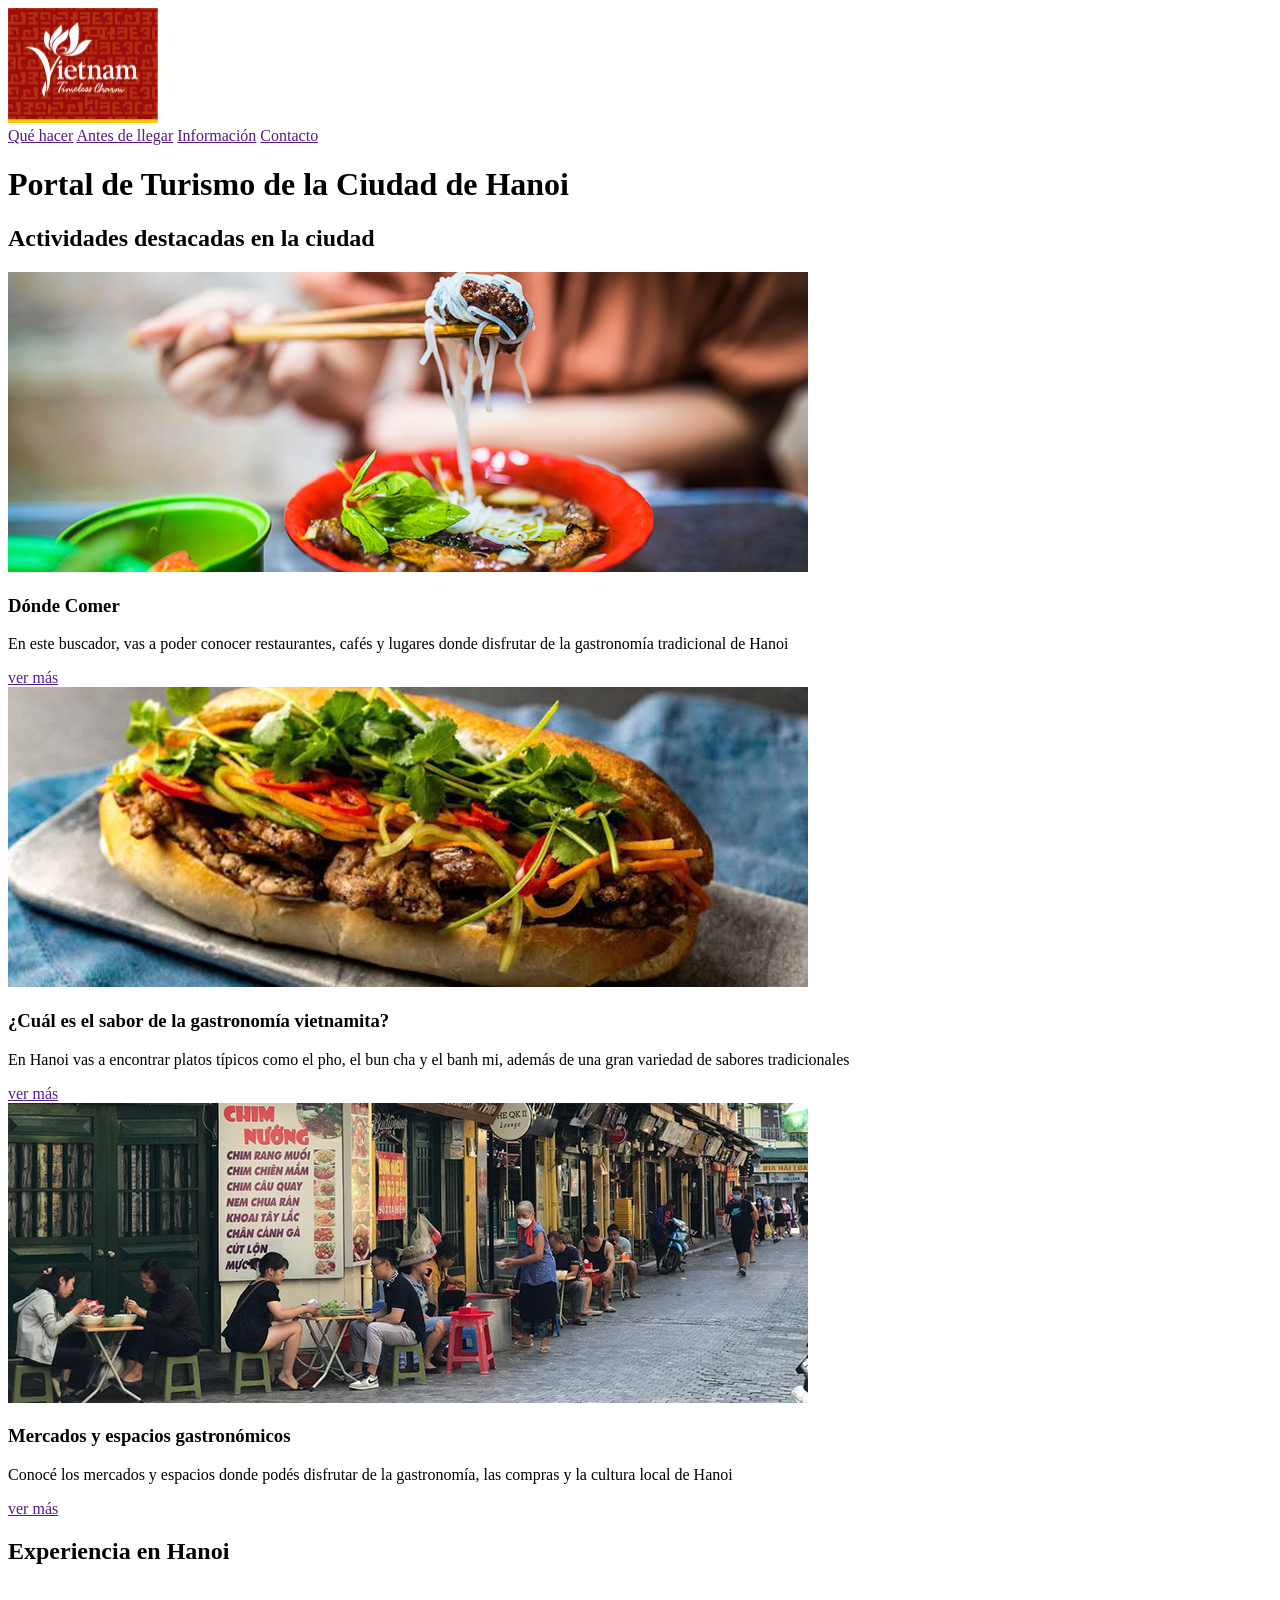
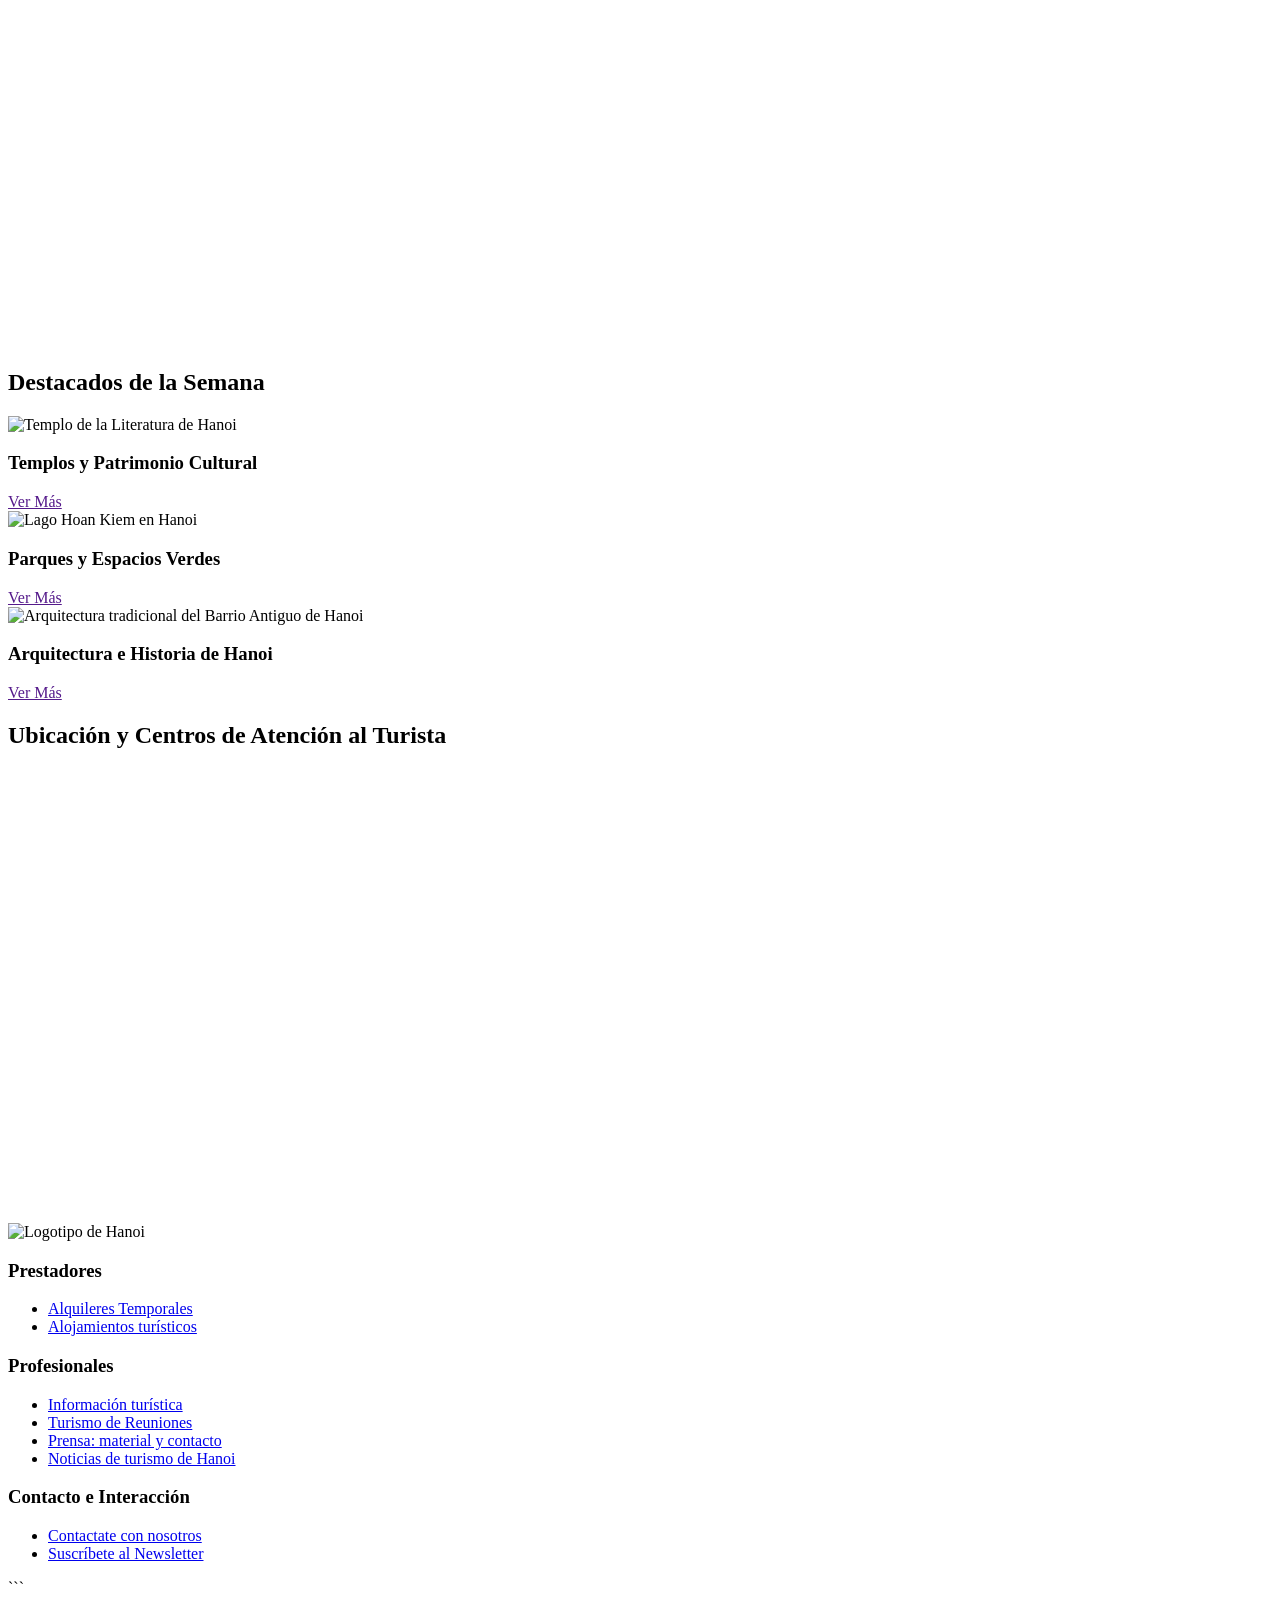
==== tarea-01/index.html @ 60a54a84 "Add files via upload" ====
<!DOCTYPE html>
<html lang="es">
    <head>
        <meta charset="UTF-8">
        <meta name="viewport" content="width, initial-scale:1.0">
        <title>Turismo Hanoi - Sitio de Información Turística</title>
        <meta name="description" content="Descubrí qué hacer en Hanoi. Información útil antes de llegar, guías de alojamiento, atractivos turísticos, gastronomía, cultura y mapas de la ciudad.">
        <meta name="robots" content="index, follow">
    </head>

    <body>

        <!-- Cabecera principal del sitio -->
        <header>
            <!-- Logo del sitio 
            href-> la dirección a donde voy al dar clic  
            -->
            <a href="index.html" aria-label="Ir a la página de inicio de Turismo de Hanoi">
                <img src="assets/logo-hanoi.jpg" width="150px" height="115px" alt="Logotipo de Turismo de Hanoi">
            </a>

            <!-- Navegador principal -->
            <nav role="navigation" aria-label="Menu principal">
                  <a href="">Qué hacer</a>
                  <a href="">Antes de llegar</a>
                  <a href="">Información</a>
                  <a href="">Contacto</a>
            </nav>

        </header>



        <!-- Contenido principal del sitio -->
        <main role="main">

            <h1>Portal de Turismo de la Ciudad de Hanoi</h1>

            <!-- Actividades destacadas-->
            <section>
                <h2>Actividades destacadas en la ciudad</h2>
                
                <div>

                    <!-- tarjeta -->
                    <article role="article">
                        <img src="assets/buncha.jpg" alt="Plato tradicional de comida vietnamita">
                        <h3>Dónde Comer</h3>
                        <p>En este buscador, vas a poder conocer restaurantes, cafés y lugares donde disfrutar de la gastronomía tradicional de Hanoi</p>
                        <a href="" aria-label="Ir al buscador de restaurantes y de comida en Hanoi">ver más</a>
                    </article>

                    <!-- tarjeta -->
                    <article role="article">
                        <img src="assets/bahnmi.jpg" alt="Banh Mi tradicional de Vietnam">
                        <h3>¿Cuál es el sabor de la gastronomía vietnamita?</h3>
                        <p>En Hanoi vas a encontrar platos típicos como el pho, el bun cha y el banh mi, además de una gran variedad de sabores tradicionales</p>
                        <a href="" aria-label="Ver información sobre gastronomía vietnamita">ver más</a>
                    </article>

                    <!-- tarjeta -->
                    <article role="article">
                        <img src="assets/old-quarter.jpg" alt="Mercado tradicional de Hanoi">
                        <h3>Mercados y espacios gastronómicos</h3>
                        <p>Conocé los mercados y espacios donde podés disfrutar de la gastronomía, las compras y la cultura local de Hanoi</p>
                        <a href="" aria-label="Ver más información sobre los mercados y espacios gastronómicos de Hanoi">ver más</a>
                    </article>


                </div>

            </section>
            <!-- Fin de actividades destacadas-->

            <!-- Contenido Multimedia -->
            <section>
                <h2>Experiencia en Hanoi</h2>
                <div>
                    <iframe 
            title="Video sobre la ciudad de Hanoi"
            src="https://player.vimeo.com/video/795461607?h=a8cfd54006" 
            width="640" 
            height="360" 
            frameborder="0" 
            referrerpolicy="strict-origin-when-cross-origin" 
            allow="autoplay; fullscreen; picture-in-picture; clipboard-write; encrypted-media; web-share" 
            allowfullscreen>
        </iframe>
                    </video>
                </div>
            </section>
            <!-- Fin de Contenido Multimedia -->



            <!-- Contenidos Destacados -->
            <section>
                <h2>Destacados de la Semana</h2>
                <div>
                    
                    <!-- Tarjeta Destacada 1 -->
                    <article role="article">
                        <img src="assets/destacado-museos.jpg" alt="Templo de la Literatura de Hanoi" width="400" height="250">
                        <h3>Templos y Patrimonio Cultural</h3>
                        <a href="" aria-label="Ver más sobre los templos y el patrimonio cultural de Hanoi">Ver Más</a>
                    </article>

                    <!-- Tarjeta Destacada 2 -->
                    <article role="article">
                        <img src="assets/destacado-parques.jpg" alt="Lago Hoan Kiem en Hanoi" width="400" height="250">
                        <h3>Parques y Espacios Verdes</h3>
                        <a href="" aria-label="Ver más sobre los parques y espacios verdes de Hanoi">Ver Más</a>
                    </article>

                    <!-- Tarjeta Destacada 3 -->
                    <article role="article">
                        <img src="assets/destacado-arquitectura.jpg" alt="Arquitectura tradicional del Barrio Antiguo de Hanoi" width="400" height="250">
                        <h3>Arquitectura e Historia de Hanoi</h3>
                        <a href="" aria-label="Ver más sobre la arquitectura e historia de Hanoi">Ver Más</a>
                    </article>

                </div>
            </section>


            <!-- Ubicación Geográfica -->
            <section aria-labelledby="titulo-mapa">
                <h2 id="titulo-mapa">Ubicación y Centros de Atención al Turista</h2>
                <div class="map-container">
                    <iframe 
                        src="https://www.google.com/maps/embed?pb=!1m18!1m12!1m3!1d3284.016713276842!2d105.8342!3d21.0278!2m3!1f0!2f0!3f0!3m2!1i1024!2i768!4f13.1!3m3!1m2!1s0x3135ab8e8c9f5b4d%3A0x4e4e4e4e4e4e4e4e!2sHanoi!5e0!3m2!1ses!2sar!4v1700000000000!5m2!1ses!2sar" 
                        width="100%" 
                        height="450" 
                        style="border:0;" 
                        allowfullscreen="" 
                        loading="lazy" 
                        referrerpolicy="no-referrer-when-downgrade"
                        title="Mapa interactivo de la ciudad de Hanoi con sus principales atractivos turísticos">
                    </iframe>
                </div>
            </section>

        </main>

        <!-- Pie de Página Institucional -->
    <footer role="contentinfo">

            <!-- Identificador Institucional del Footer -->
            <div class="footer-brand">
                <img src="img/logo-hanoi.svg" alt="Logotipo de Hanoi" width="200" height="60">
            </div>

            <!-- Columnas de Enlaces del Footer -->
            <div>
                
                <!-- Lista 1: Prestadores -->
                <nav>
                    <h3 id="footer-prestadores">Prestadores</h3>
                    <ul>
                        <li><a href="/alquileres-temporales">Alquileres Temporales</a></li>
                        <li><a href="/alojamientos-turisticos">Alojamientos turísticos</a></li>
                    </ul>
                </nav>

                <!-- Lista 2: Profesionales -->
                <nav>
                    <h3 id="footer-profesionales">Profesionales</h3>
                    <ul>
                        <li><a href="/informacion-turistica">Información turística</a></li>
                        <li><a href="/turismo-reuniones">Turismo de Reuniones</a></li>
                        <li><a href="/prensa-contacto">Prensa: material y contacto</a></li>
                        <li><a href="/noticias-turismo">Noticias de turismo de Hanoi</a></li>
                    </ul>
                </nav>

                <!-- Lista 3: Interacción y Contacto -->
                <nav>
                    <h3 id="footer-contacto">Contacto e Interacción</h3>
                    <ul>
                        <li><a href="/contactate-con-nosotros">Contactate con nosotros</a></li>
                        <li><a href="/suscribete-newsletter" aria-label="Ir al formulario para suscribirse al Newsletter de Hanoi">Suscríbete al Newsletter</a></li>
                    </ul>
                </nav>

            </div>
    </footer>

    </body>

</html>
```
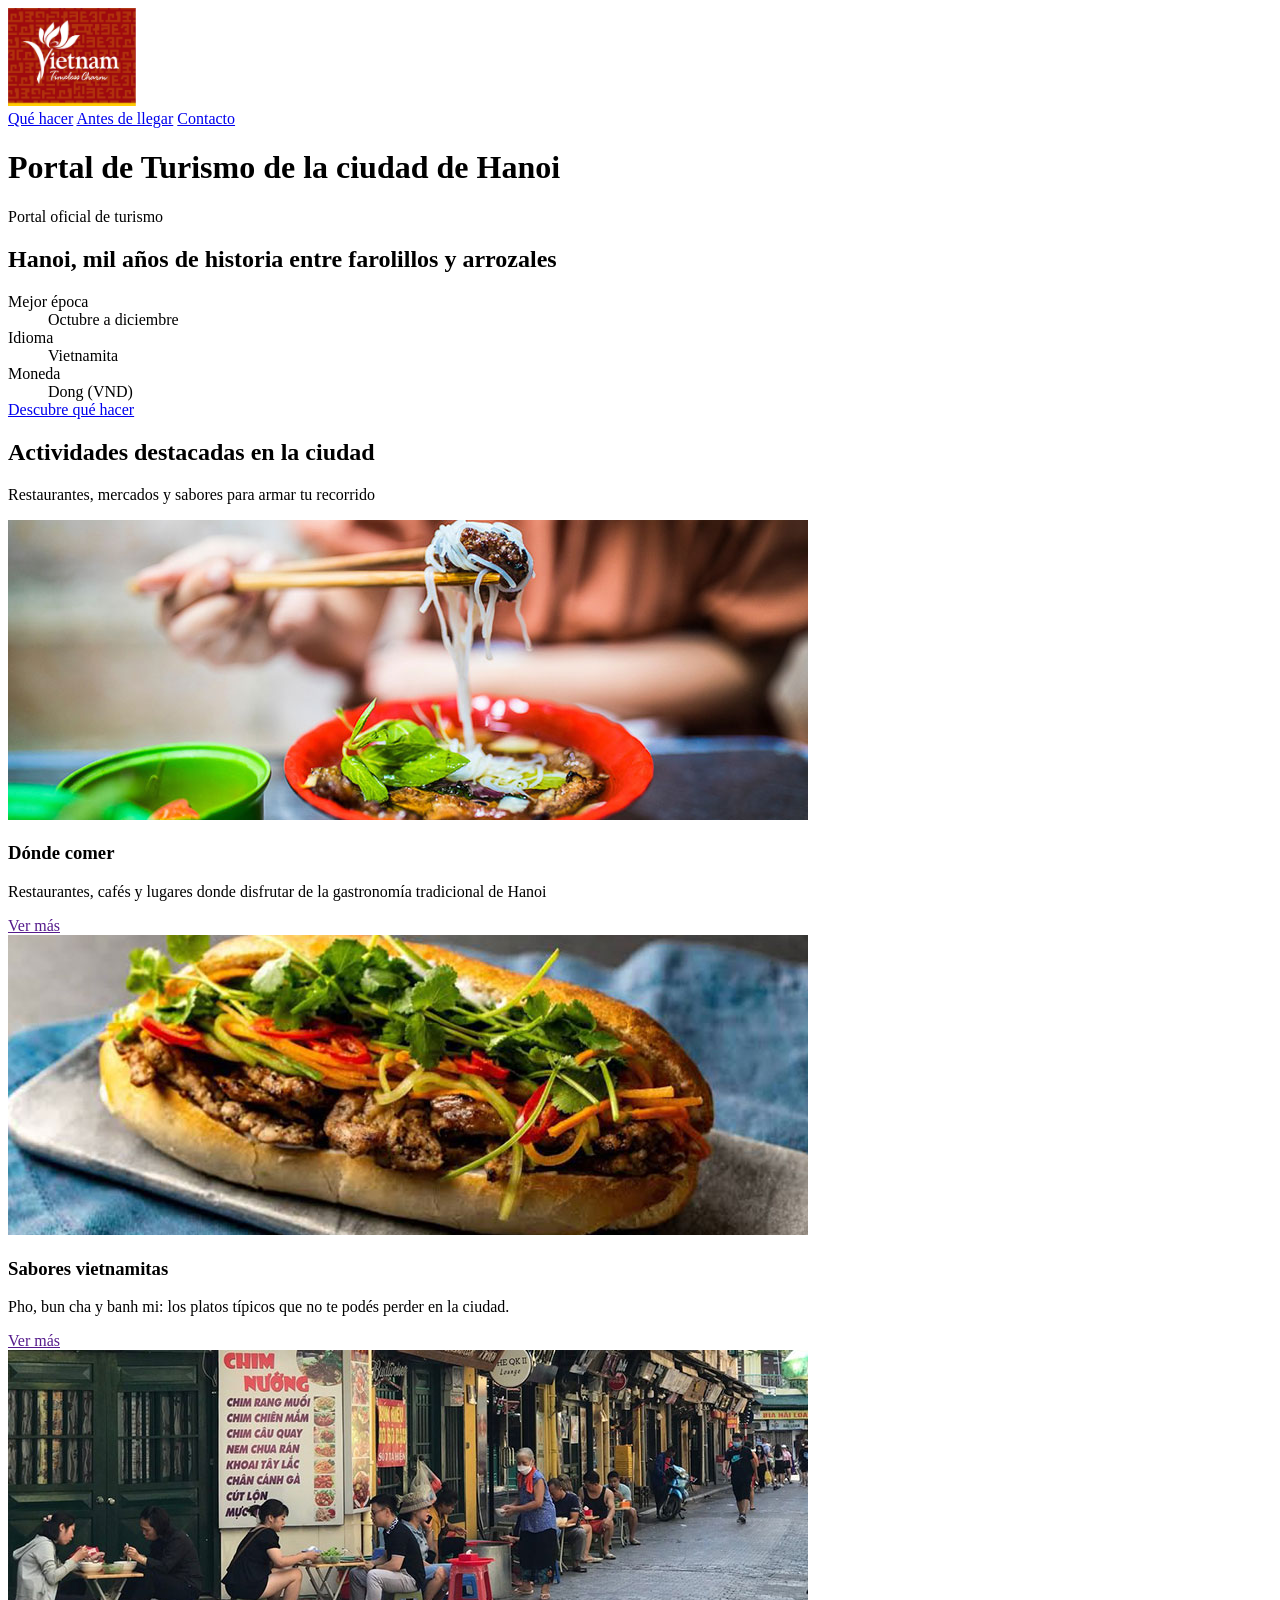
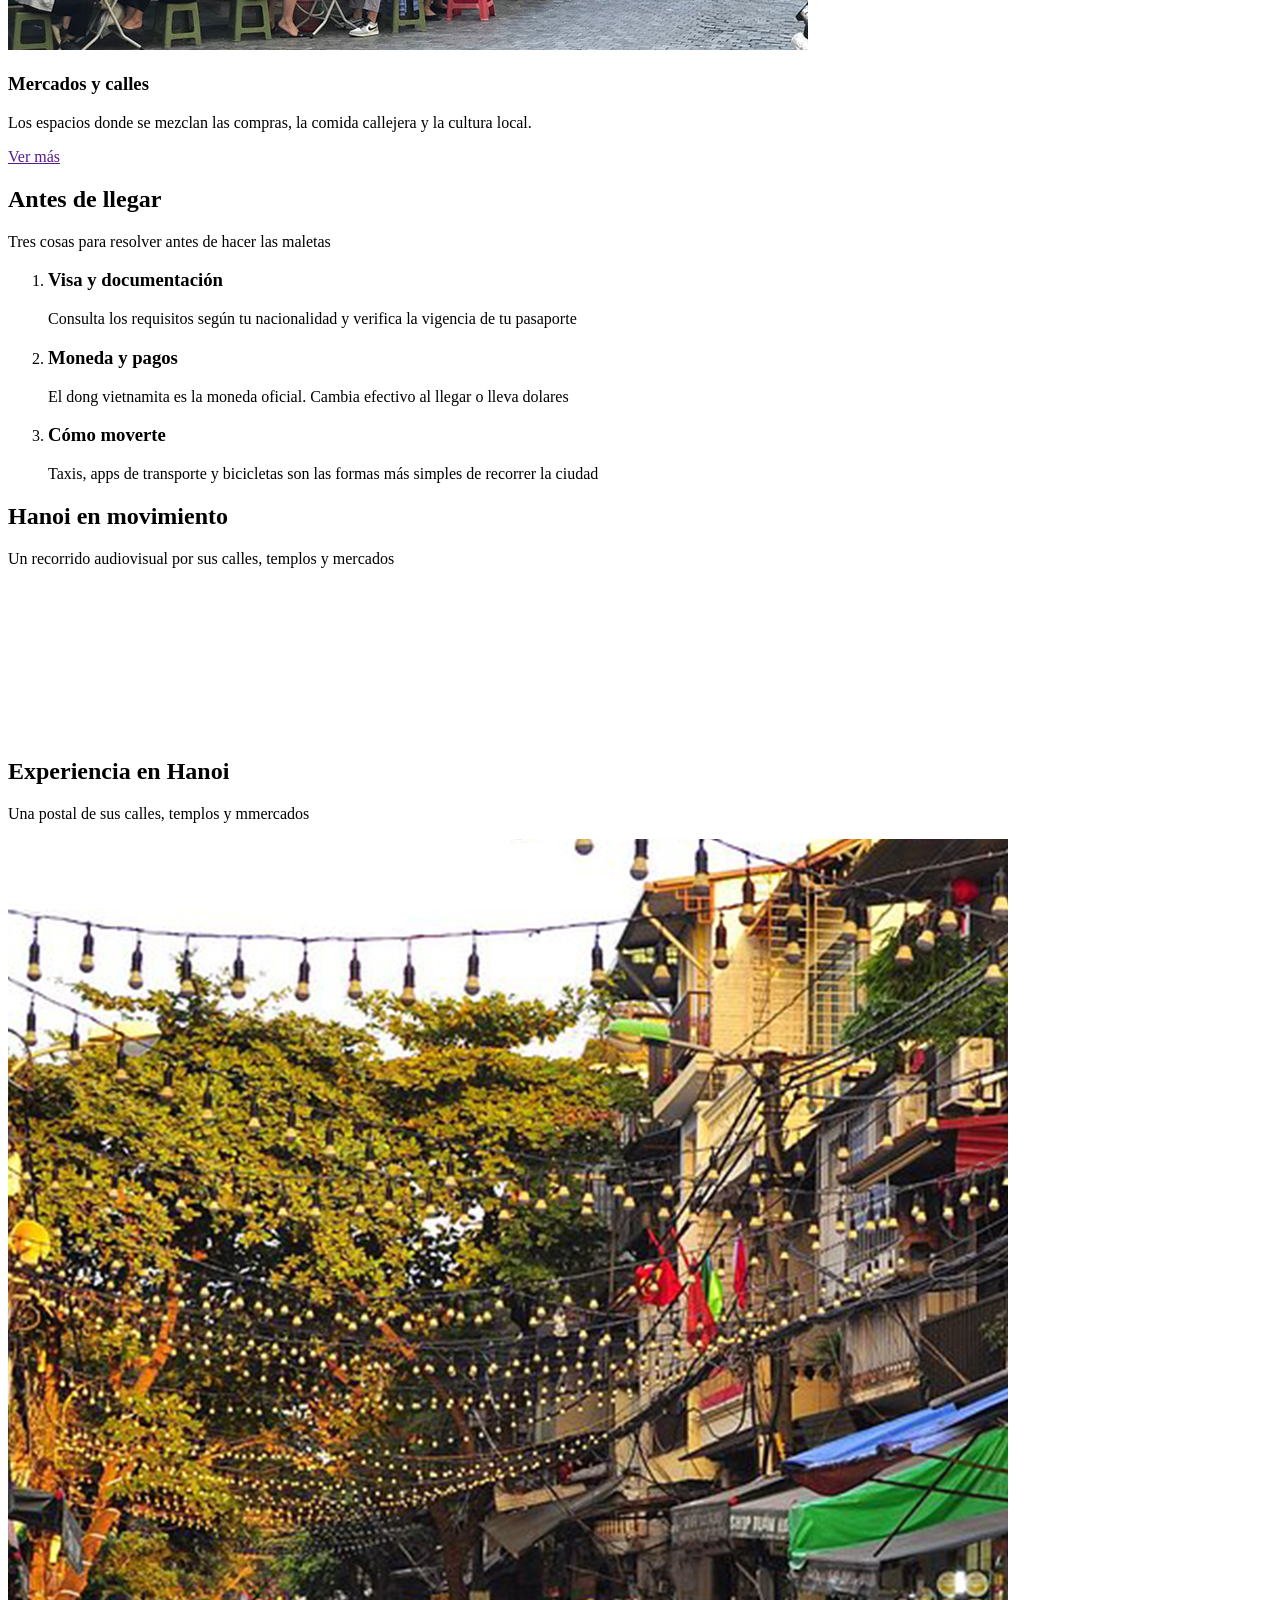
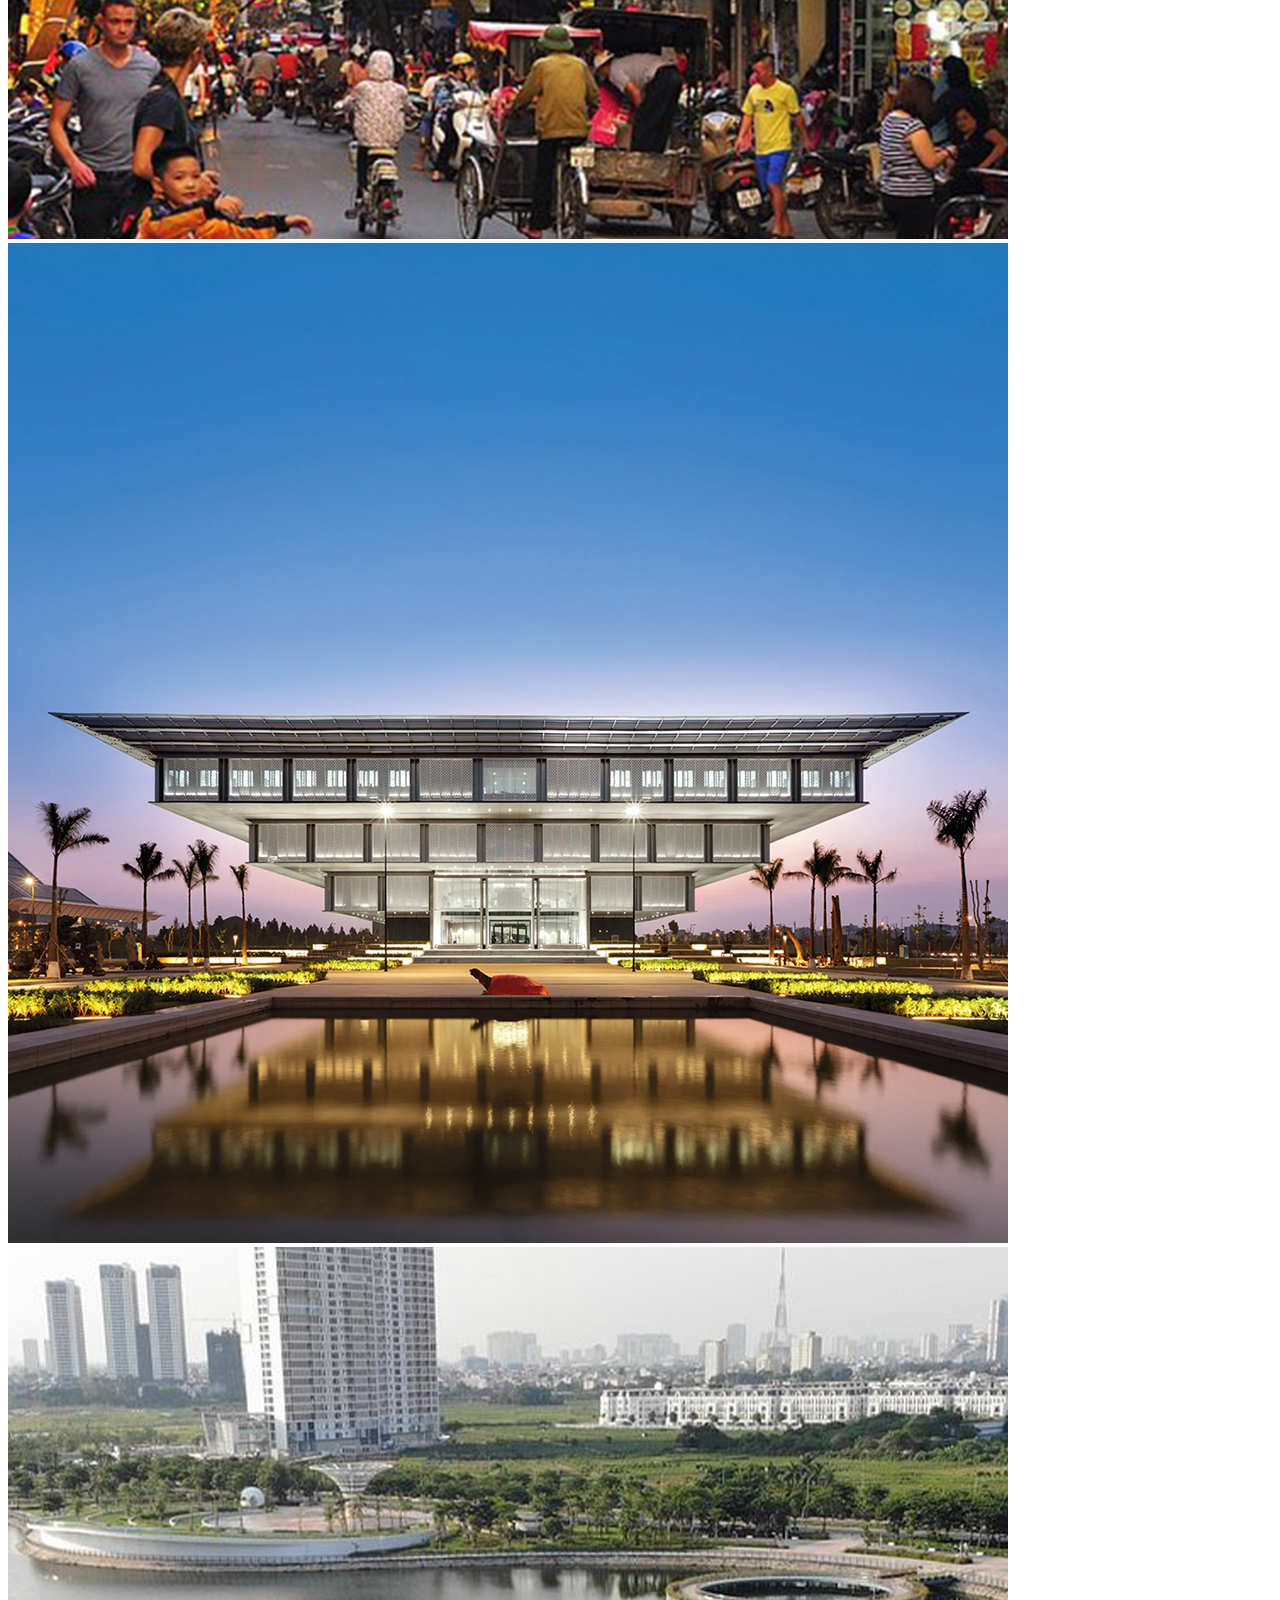
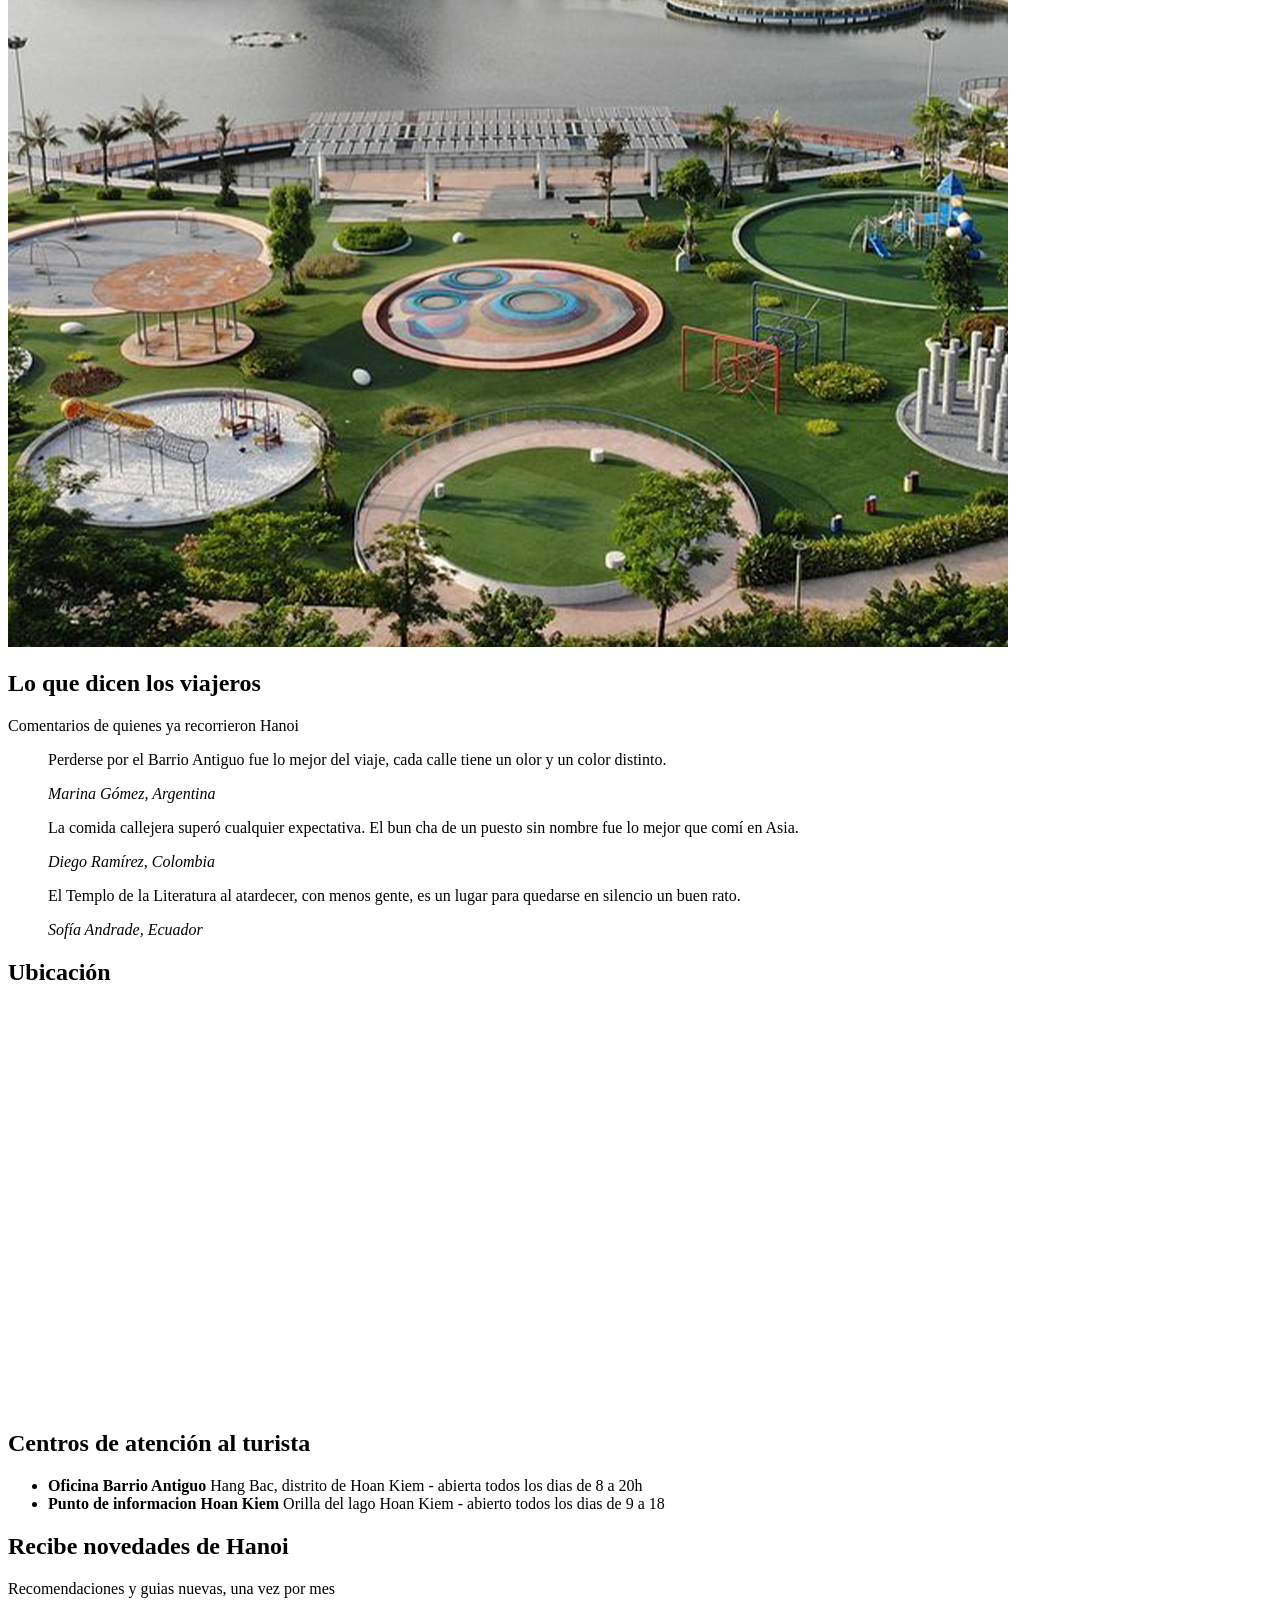
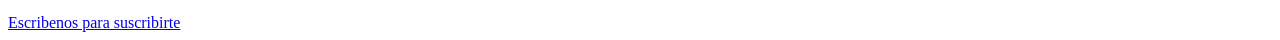
==== commit d1aecf81: "Add files via upload" ====
--- a/tarea-01/index.html
+++ b/tarea-01/index.html
@@ -1,191 +1,282 @@
 <!DOCTYPE html>
 <html lang="es">
-    <head>
-        <meta charset="UTF-8">
-        <meta name="viewport" content="width, initial-scale:1.0">
-        <title>Turismo Hanoi - Sitio de Información Turística</title>
-        <meta name="description" content="Descubrí qué hacer en Hanoi. Información útil antes de llegar, guías de alojamiento, atractivos turísticos, gastronomía, cultura y mapas de la ciudad.">
-        <meta name="robots" content="index, follow">
-    </head>
-
-    <body>
-
-        <!-- Cabecera principal del sitio -->
-        <header>
-            <!-- Logo del sitio 
-            href-> la dirección a donde voy al dar clic  
-            -->
-            <a href="index.html" aria-label="Ir a la página de inicio de Turismo de Hanoi">
-                <img src="assets/logo-hanoi.jpg" width="150px" height="115px" alt="Logotipo de Turismo de Hanoi">
+<head>
+    <meta charset="UTF-8">
+    <meta name="viewport" content="width=device-width, initial-scale=1.0">
+    <title>Turismo Hanoi</title>
+    <meta name="description" content="Descubre qué hacer en Hanoi. Información útil antes de llegar, atractivos turísticos, gastronomía y centros de atención al turista">
+    <meta name="robots" content="index, follow">
+    <link rel="stylesheet" href="style.css">
+    <link rel="preconnect" href="https://fonts.googleapis.com">
+    <link rel="preconnect" href="https://fonts.gstatic.com" crossorigin>
+    <link href="https://fonts.googleapis.com/css2?family=Fraunces:opsz,wght@9..144,400;9..144,600;9..144,700&family=Open+Sans:ital,wght@0,300..800;1,300..800&display=swap" rel="stylesheet">
+
+</head>
+<body>
+    <!-- Cabecera principal -->
+     <header id="cabecera-principal">
+        <a href="index.html" aria-label="Ir a la página de inicio de Turismo de Hanoi" class="logo-link">
+                <img src="assets/logo-hanoi.jpg" width="128" height="98" alt="Logotipo de Turismo de Hanoi">
             </a>
 
-            <!-- Navegador principal -->
             <nav role="navigation" aria-label="Menu principal">
-                  <a href="">Qué hacer</a>
-                  <a href="">Antes de llegar</a>
-                  <a href="">Información</a>
-                  <a href="">Contacto</a>
+                <a href="#que-hacer" class="boton-principal">Qué hacer</a>
+                <a href="#antes-de-llegar" class="boton-principal">Antes de llegar</a>
+                <a href="#contacto" class="boton-principal">Contacto</a>
             </nav>
-
-        </header>
-
-
-
-        <!-- Contenido principal del sitio -->
-        <main role="main">
-
-            <h1>Portal de Turismo de la Ciudad de Hanoi</h1>
-
-            <!-- Actividades destacadas-->
-            <section>
-                <h2>Actividades destacadas en la ciudad</h2>
-                
-                <div>
-
-                    <!-- tarjeta -->
-                    <article role="article">
-                        <img src="assets/buncha.jpg" alt="Plato tradicional de comida vietnamita">
-                        <h3>Dónde Comer</h3>
-                        <p>En este buscador, vas a poder conocer restaurantes, cafés y lugares donde disfrutar de la gastronomía tradicional de Hanoi</p>
-                        <a href="" aria-label="Ir al buscador de restaurantes y de comida en Hanoi">ver más</a>
+     </header>
+
+     <main>
+        <h1 class="texto-oculto">Portal de Turismo de la ciudad de Hanoi</h1>
+
+        <!-- Hero: presentación del destino -->
+        <section class="hero">
+            <div class="contenedor hero-contenido">
+                <p class="hero-etiqueta">Portal oficial de turismo</p>
+                <h1>Hanoi, mil años de historia entre farolillos y arrozales</h1>
+
+                <d1 class="hero-datos">
+                    <div>
+                        <dt>Mejor época</dt>
+                        <dd>Octubre a diciembre</dd>
+                    </div>
+                    <div>
+                        <dt>Idioma</dt>
+                        <dd>Vietnamita</dd>
+                    </div>
+                    <div>
+                        <dt>Moneda</dt>
+                        <dd>Dong (VND)</dd>
+                    </div>
+                </d1>
+
+                <a href="#que-hacer" class="hero-cta">Descubre qué hacer</a>
+            </div>
+        </section>
+
+        <!-- Actividades destacadas -->
+
+        <section class="actividades" id="que-hacer">       
+            <div class="contenedor">
+                <div class="encabezado-seccion">
+                    <h2>Actividades destacadas en la ciudad</h2>
+                    <p>Restaurantes, mercados y sabores para armar tu recorrido</p>
+                </div>
+
+                <div class="filas-actividades">
+
+                    <article class="fila-actividad">
+                        <div class="fila-actividad-img">
+                            <img src="assets/buncha.jpg" alt="Plato tradicional de comida vietnamita">
+                        </div>
+                        <div class="fila-actividad-texto">
+                            <h3>Dónde comer</h3>
+                            <p>Restaurantes, cafés y lugares donde disfrutar de la gastronomía tradicional de Hanoi</p>
+                            <a href="" class="boton-vermas">Ver más</a>
+                        </div>
                     </article>
 
-                    <!-- tarjeta -->
-                    <article role="article">
-                        <img src="assets/bahnmi.jpg" alt="Banh Mi tradicional de Vietnam">
-                        <h3>¿Cuál es el sabor de la gastronomía vietnamita?</h3>
-                        <p>En Hanoi vas a encontrar platos típicos como el pho, el bun cha y el banh mi, además de una gran variedad de sabores tradicionales</p>
-                        <a href="" aria-label="Ver información sobre gastronomía vietnamita">ver más</a>
+                    <article class="fila-actividad fila-actividad--invertida">
+                        <div class="fila-actividad-img">
+                            <img src="assets/bahnmi.jpg" alt="Banh Mi tradicional de Vietnam">
+                        </div>
+                        <div class="fila-actividad-texto">
+                            <h3>Sabores vietnamitas</h3>
+                            <p>Pho, bun cha y banh mi: los platos típicos que no te podés perder en la ciudad.</p>
+                            <a href="" class="boton-vermas">Ver más</a>
+                        </div>
                     </article>
 
-                    <!-- tarjeta -->
-                    <article role="article">
-                        <img src="assets/old-quarter.jpg" alt="Mercado tradicional de Hanoi">
-                        <h3>Mercados y espacios gastronómicos</h3>
-                        <p>Conocé los mercados y espacios donde podés disfrutar de la gastronomía, las compras y la cultura local de Hanoi</p>
-                        <a href="" aria-label="Ver más información sobre los mercados y espacios gastronómicos de Hanoi">ver más</a>
+                    <article class="fila-actividad">
+                        <div class="fila-actividad-img">
+                            <img src="assets/old-quarter.jpg" alt="Mercado tradicional de Hanoi">
+                        </div>
+                        <div class="fila-actividad-texto">
+                            <h3>Mercados y calles</h3>
+                            <p>Los espacios donde se mezclan las compras, la comida callejera y la cultura local.</p>
+                            <a href="" class="boton-vermas">Ver más</a>
+                        </div>
                     </article>
 
-
-                </div>
-
-            </section>
-            <!-- Fin de actividades destacadas-->
-
-            <!-- Contenido Multimedia -->
-            <section>
+                </div>
+            </div>
+        </section>
+
+        <!-- Antes de llegar -->
+         <section id="antes-de-llegar">
+            <div class="contenedor">
+                <div class="encabezado-seccion">
+                    <h2>Antes de llegar</h2>
+                    <p>Tres cosas para resolver antes de hacer las maletas</p>
+                </div>
+                <ol class="lista-pasos">
+                    <li>
+                        <div class="contenido-paso">
+                            <h3>Visa y documentación</h3>
+                            <p>Consulta los requisitos según tu nacionalidad y verifica la vigencia de tu pasaporte</p>
+                        </div>
+                    </li>
+
+                    <li>
+                        <div class="contenido-paso">
+                            <h3>Moneda y pagos</h3>
+                            <p>El dong vietnamita es la moneda oficial. Cambia efectivo al llegar o lleva dolares</p>
+                        </div>
+                    </li>
+                    <li>
+                        <div class="contenido-paso">
+                            <h3>Cómo moverte</h3>
+                            <p>Taxis, apps de transporte y bicicletas son las formas más simples de recorrer la ciudad</p>
+                        </div>
+                    </li>
+                </ol>
+            </div>
+         </section>
+
+         <!-- Video de la ciudad -->
+         <section id="video-hanoi">
+            <div class="contenedor">
+                <div class="encabezado-seccion">
+                    <h2>Hanoi en movimiento</h2>
+                    <p>Un recorrido audiovisual por sus calles, templos y mercados</p>
+                </div>
+                <div class="video-principal">
+                    <div class="video-embed">
+                        <iframe
+                            title="Video sobre la ciudad de Hanoi"
+                            src="https://player.vimeo.com/video/795461607?h=a8cfd54006"
+                            frameborder="0"
+                            referrerpolicy="strict-origin-when-cross-origin"
+                            allow="autoplay; fullscreen; picture-in-picture; clipboard-write; encrypted-media; web-share"
+                            allowfullscreen>
+                        </iframe>
+                    </div>
+                </div>
+            </div>
+         </section>
+
+         <!-- Galería de fotos -->
+         <section id="area-multimedia">
+            <div class="contenedor">
                 <h2>Experiencia en Hanoi</h2>
-                <div>
-                    <iframe 
-            title="Video sobre la ciudad de Hanoi"
-            src="https://player.vimeo.com/video/795461607?h=a8cfd54006" 
-            width="640" 
-            height="360" 
-            frameborder="0" 
-            referrerpolicy="strict-origin-when-cross-origin" 
-            allow="autoplay; fullscreen; picture-in-picture; clipboard-write; encrypted-media; web-share" 
-            allowfullscreen>
-        </iframe>
-                    </video>
-                </div>
-            </section>
-            <!-- Fin de Contenido Multimedia -->
-
-
-
-            <!-- Contenidos Destacados -->
-            <section>
-                <h2>Destacados de la Semana</h2>
-                <div>
-                    
-                    <!-- Tarjeta Destacada 1 -->
-                    <article role="article">
-                        <img src="assets/destacado-museos.jpg" alt="Templo de la Literatura de Hanoi" width="400" height="250">
-                        <h3>Templos y Patrimonio Cultural</h3>
-                        <a href="" aria-label="Ver más sobre los templos y el patrimonio cultural de Hanoi">Ver Más</a>
-                    </article>
-
-                    <!-- Tarjeta Destacada 2 -->
-                    <article role="article">
-                        <img src="assets/destacado-parques.jpg" alt="Lago Hoan Kiem en Hanoi" width="400" height="250">
-                        <h3>Parques y Espacios Verdes</h3>
-                        <a href="" aria-label="Ver más sobre los parques y espacios verdes de Hanoi">Ver Más</a>
-                    </article>
-
-                    <!-- Tarjeta Destacada 3 -->
-                    <article role="article">
-                        <img src="assets/destacado-arquitectura.jpg" alt="Arquitectura tradicional del Barrio Antiguo de Hanoi" width="400" height="250">
-                        <h3>Arquitectura e Historia de Hanoi</h3>
-                        <a href="" aria-label="Ver más sobre la arquitectura e historia de Hanoi">Ver Más</a>
-                    </article>
-
-                </div>
-            </section>
-
-
-            <!-- Ubicación Geográfica -->
-            <section aria-labelledby="titulo-mapa">
-                <h2 id="titulo-mapa">Ubicación y Centros de Atención al Turista</h2>
-                <div class="map-container">
-                    <iframe 
-                        src="https://www.google.com/maps/embed?pb=!1m18!1m12!1m3!1d3284.016713276842!2d105.8342!3d21.0278!2m3!1f0!2f0!3f0!3m2!1i1024!2i768!4f13.1!3m3!1m2!1s0x3135ab8e8c9f5b4d%3A0x4e4e4e4e4e4e4e4e!2sHanoi!5e0!3m2!1ses!2sar!4v1700000000000!5m2!1ses!2sar" 
-                        width="100%" 
-                        height="450" 
-                        style="border:0;" 
-                        allowfullscreen="" 
-                        loading="lazy" 
-                        referrerpolicy="no-referrer-when-downgrade"
-                        title="Mapa interactivo de la ciudad de Hanoi con sus principales atractivos turísticos">
-                    </iframe>
-                </div>
-            </section>
-
-        </main>
-
-        <!-- Pie de Página Institucional -->
-    <footer role="contentinfo">
-
-            <!-- Identificador Institucional del Footer -->
+                <p>Una postal de sus calles, templos y mmercados</p>
+                <div class="foto-galeria">
+                    <img src="assets/old-quarter1.jpg" alt="Calles del Barrio Antiguo de Hanoi">
+                </div>
+                <div class="foto-galeria">
+                    <img src="assets/destacado-museos.jpg" alt="Templo de la Literatura de Hanoi">
+                </div>
+                <div class="foto-galeria">
+                    <img src="assets/destacado-parques.jpg" alt="Lago Hoan Kiem en Hanoi">
+                </div>
+            </div>
+         </section>
+
+         <!-- Comentarios de viajeros -->
+
+         <section id="destacados-semana">
+            <div class="contenedor">
+                <div class="encabezado-seccion">
+                    <h2>Lo que dicen los viajeros</h2>
+                    <p>Comentarios de quienes ya recorrieron Hanoi</p>
+                </div>
+
+                <div class="grid-testimonios">
+                    <blockquote class="testimonio">
+                        <p>Perderse por el Barrio Antiguo fue lo mejor del viaje, cada calle tiene un olor y un color distinto.</p>
+                        <cite>Marina Gómez, Argentina</cite>
+                    </blockquote>
+
+                    <blockquote class="testimonio">
+                        <p>La comida callejera superó cualquier expectativa. El bun cha de un puesto sin nombre fue lo mejor que comí en Asia.</p>
+                        <cite>Diego Ramírez, Colombia</cite>
+                    </blockquote>
+
+                    <blockquote class="testimonio">
+                        <p>El Templo de la Literatura al atardecer, con menos gente, es un lugar para quedarse en silencio un buen rato.</p>
+                        <cite>Sofía Andrade, Ecuador</cite>
+                    </blockquote>
+                </div>
+            </div>
+         </section>
+
+         <h2 class="titulo-mapa">Ubicación</h2>
+
+<div class="map-container">
+    <iframe 
+        src="https://www.google.com/maps/embed?pb=!1m18!1m12!1m3!1d3284.016713276842!2d105.8342!3d21.0278!2m3!1f0!2f0!3f0!3m2!1i1024!2i768!4f13.1!3m3!1m2!1s0x3135ab8e8c9f5b4d%3A0x4e4e4e4e4e4e4e4e!2sHanoi!5e0!3m2!1ses!2sar!4v1700000000000!5m2!1ses!2sar" 
+        width="100%" 
+        height="400" 
+        style="border:0;" 
+        allowfullscreen="" 
+        loading="lazy" 
+        referrerpolicy="no-referrer-when-downgrade"
+        title="Mapa interactivo de la ciudad de Hanoi">
+    </iframe>
+</div>
+        </div>
+         
+         
+         <!-- Centros de atención y contacto -->
+          <section class="seccion-mapa" id="contacto">
+            <div class="contenedor">
+                <h2 id="titulo-mapa">Centros de atención al turista</h2>
+
+                <ul class="centros-atencion">
+                    <li>
+                        <strong>Oficina Barrio Antiguo</strong>
+                        <span>Hang Bac, distrito de Hoan Kiem - abierta todos los dias de 8 a 20h</span>
+                    </li>
+                    <li>
+                        <strong>Punto de informacion Hoan Kiem</strong>
+                        <span>Orilla del lago Hoan Kiem - abierto todos los dias de 9 a 18</span>
+                    </li>
+                </ul>
+            </div>
+          </section>
+
+          <!-- Newsletter correo -->
+          <section class="newsletter">
+            <div class="contenedor bloque-newsletter">
+                <h2>Recibe novedades de Hanoi</h2>
+                <p>Recomendaciones y guias nuevas, una vez por mes</p>
+                <a href="mailto:info@turismohanoi.com" class="hero-cta">Escribenos para suscribirte</a>
+            </div>
+          </section>
+
+     </main>
+
+     <!-- Pie de página 
+    <footer>
+        <div class="contenedor footer-superior">
             <div class="footer-brand">
-                <img src="img/logo-hanoi.svg" alt="Logotipo de Hanoi" width="200" height="60">
-            </div>
-
-            <!-- Columnas de Enlaces del Footer -->
-            <div>
-                
-                <!-- Lista 1: Prestadores -->
-                <nav>
-                    <h3 id="footer-prestadores">Prestadores</h3>
-                    <ul>
-                        <li><a href="/alquileres-temporales">Alquileres Temporales</a></li>
-                        <li><a href="/alojamientos-turisticos">Alojamientos turísticos</a></li>
-                    </ul>
-                </nav>
-
-                <!-- Lista 2: Profesionales -->
-                <nav>
-                    <h3 id="footer-profesionales">Profesionales</h3>
-                    <ul>
-                        <li><a href="/informacion-turistica">Información turística</a></li>
-                        <li><a href="/turismo-reuniones">Turismo de Reuniones</a></li>
-                        <li><a href="/prensa-contacto">Prensa: material y contacto</a></li>
-                        <li><a href="/noticias-turismo">Noticias de turismo de Hanoi</a></li>
-                    </ul>
-                </nav>
-
-                <!-- Lista 3: Interacción y Contacto -->
-                <nav>
-                    <h3 id="footer-contacto">Contacto e Interacción</h3>
-                    <ul>
-                        <li><a href="/contactate-con-nosotros">Contactate con nosotros</a></li>
-                        <li><a href="/suscribete-newsletter" aria-label="Ir al formulario para suscribirse al Newsletter de Hanoi">Suscríbete al Newsletter</a></li>
-                    </ul>
-                </nav>
-
-            </div>
+               <img src="img/logo-hanoi.svg" alt="Logotipo de Hanoi" width="160" height="48">
+                    <p>Portal oficial de información turística de la ciudad de Hanoi, Vietnam</p>
+
+            </div>
+
+            <nav>
+                <h3>Enlaces</h3>
+                <ul class="enlaces-footer">
+                    <li><a href="/informacion-turistica">Información turisitica</a></li>
+                    <li><a href="/contactate-con-nosotros">Contactate con nosotros</a></li>
+                    <li><a href="mailto:info@turimoshanoi.com">Newsletter</a></li>
+                </ul>
+            </nav>
+
+        </div>
+
+        <div class="contenedor footer-inferior">
+            <p>© 2026 Turismo de hanoi. Todos los derechos reservados</p>
+            <ul class="redes-sociales">
+                <li><a href="">Instagram</a></li>
+                <li><a href="">Facebook</a></li>
+
+            </ul>
+        </div>
     </footer>
 
-    </body>
-
-</html>
-```
+   
+-->
+</body>
+</html>
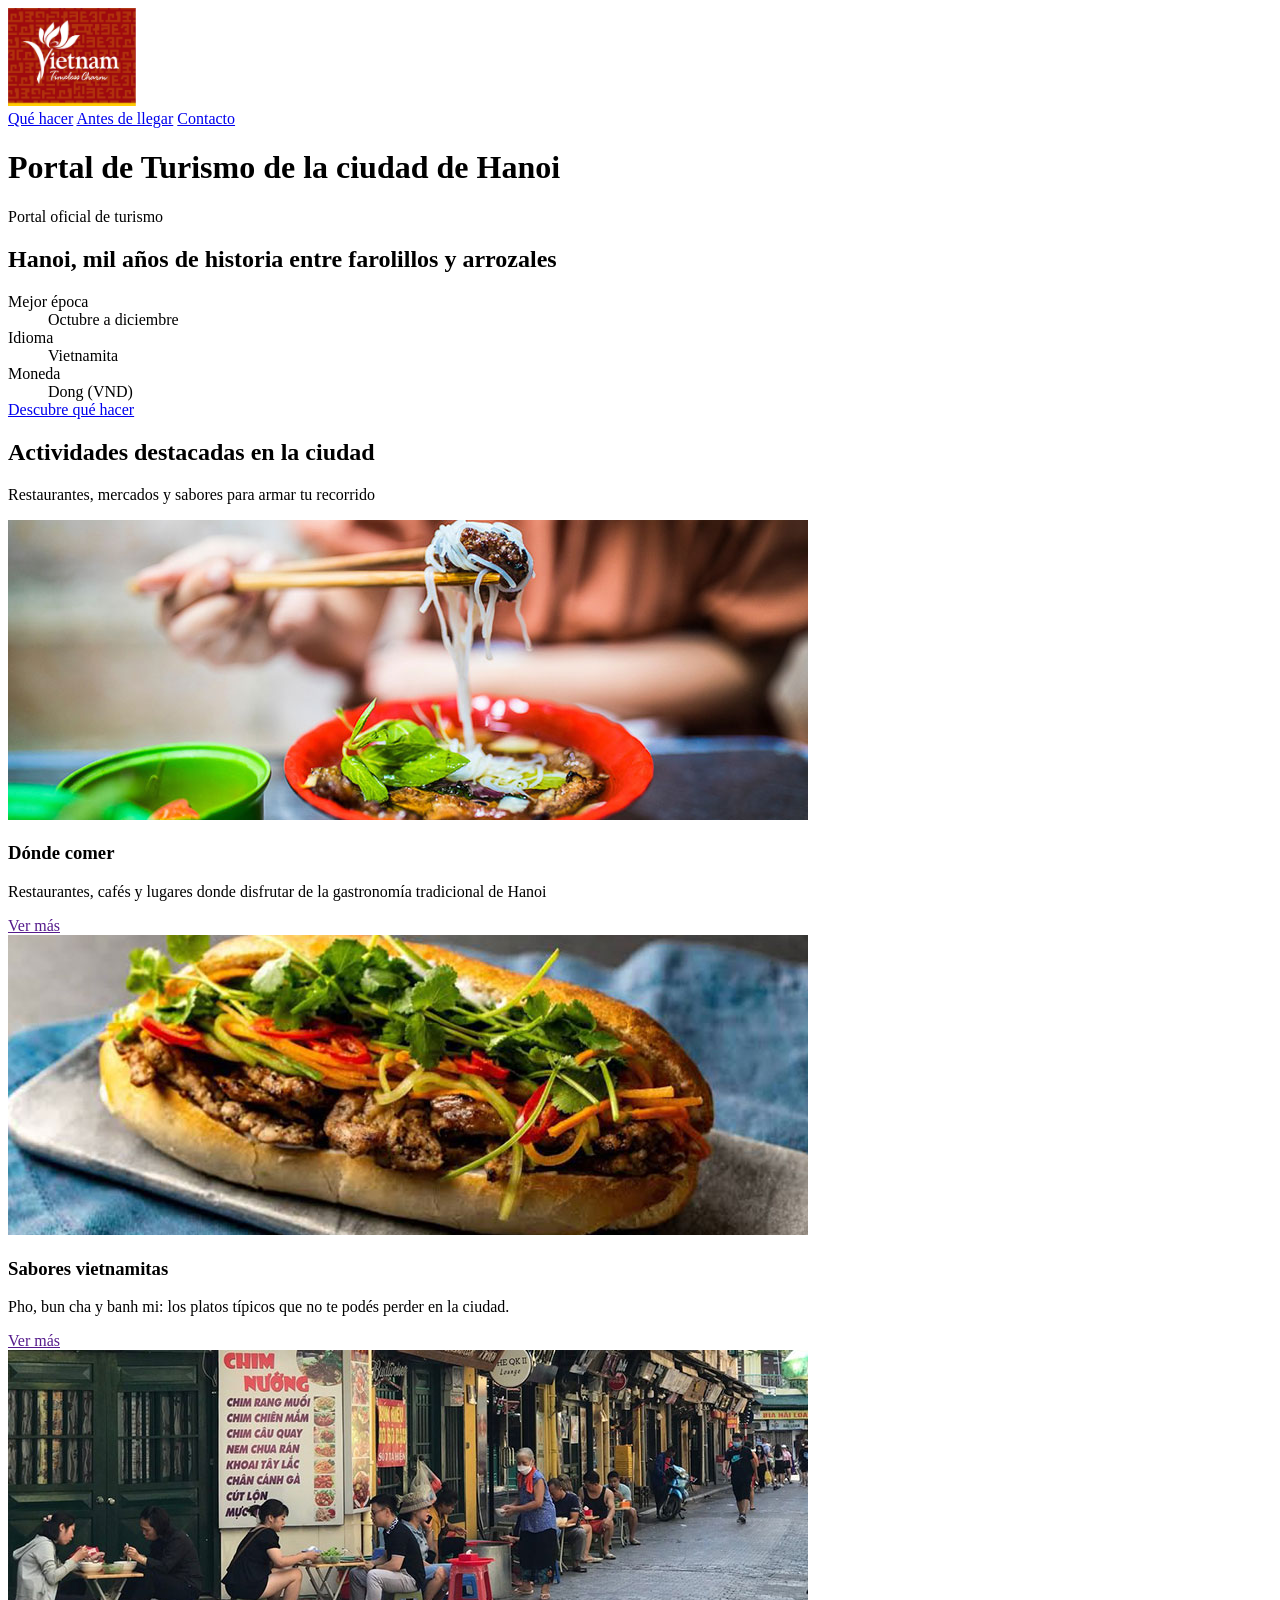
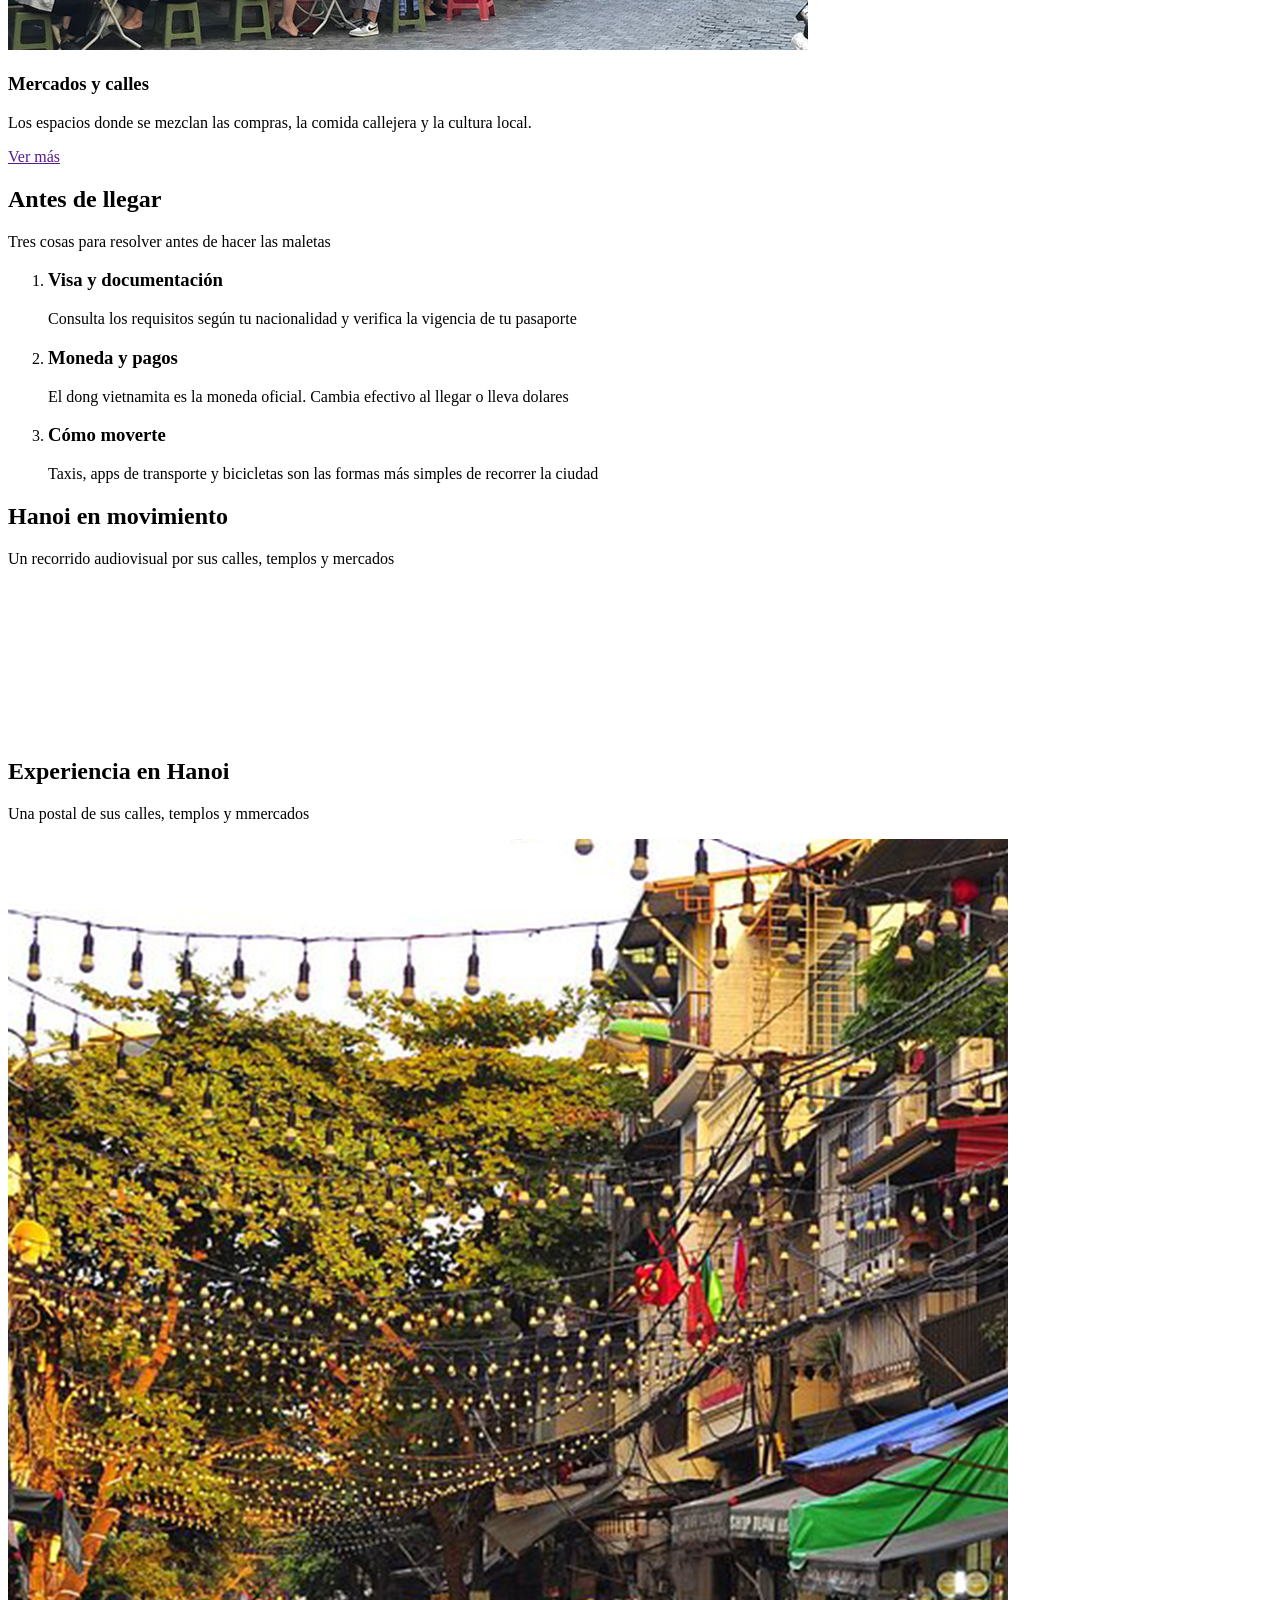
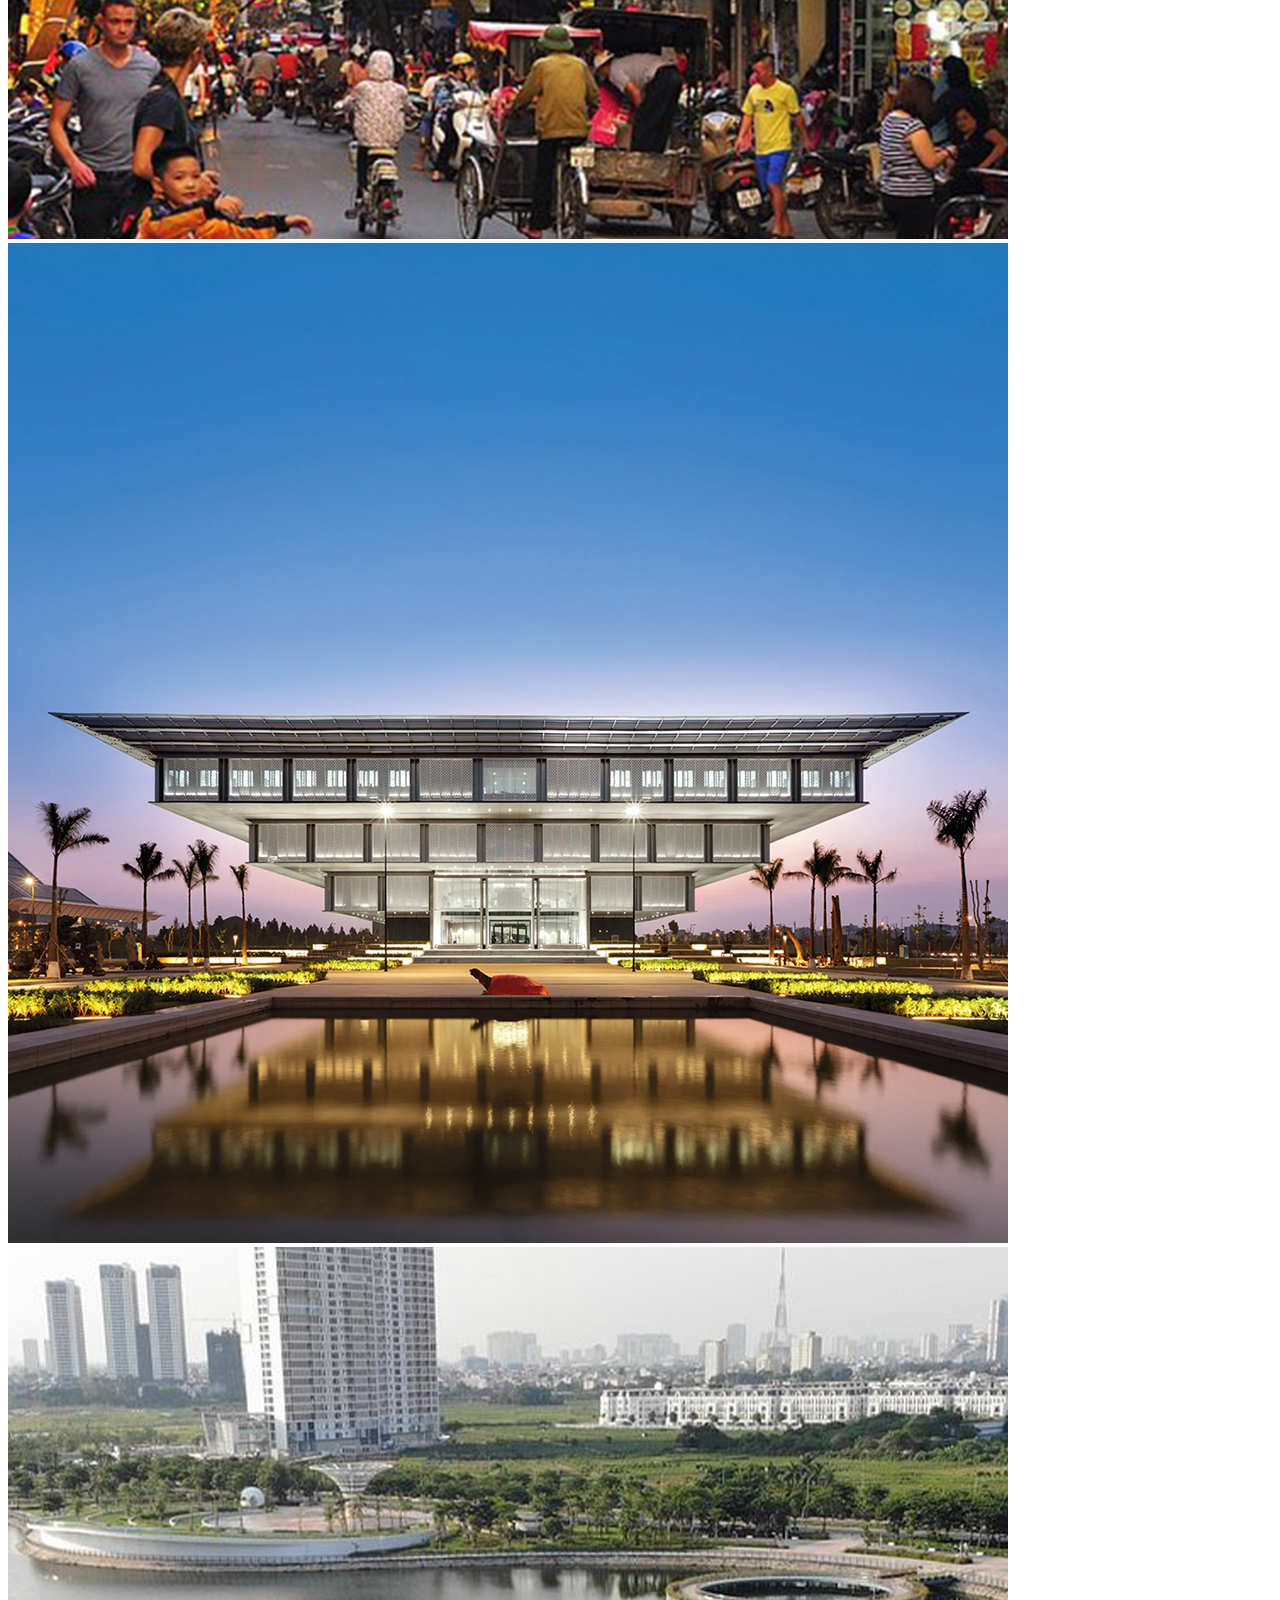
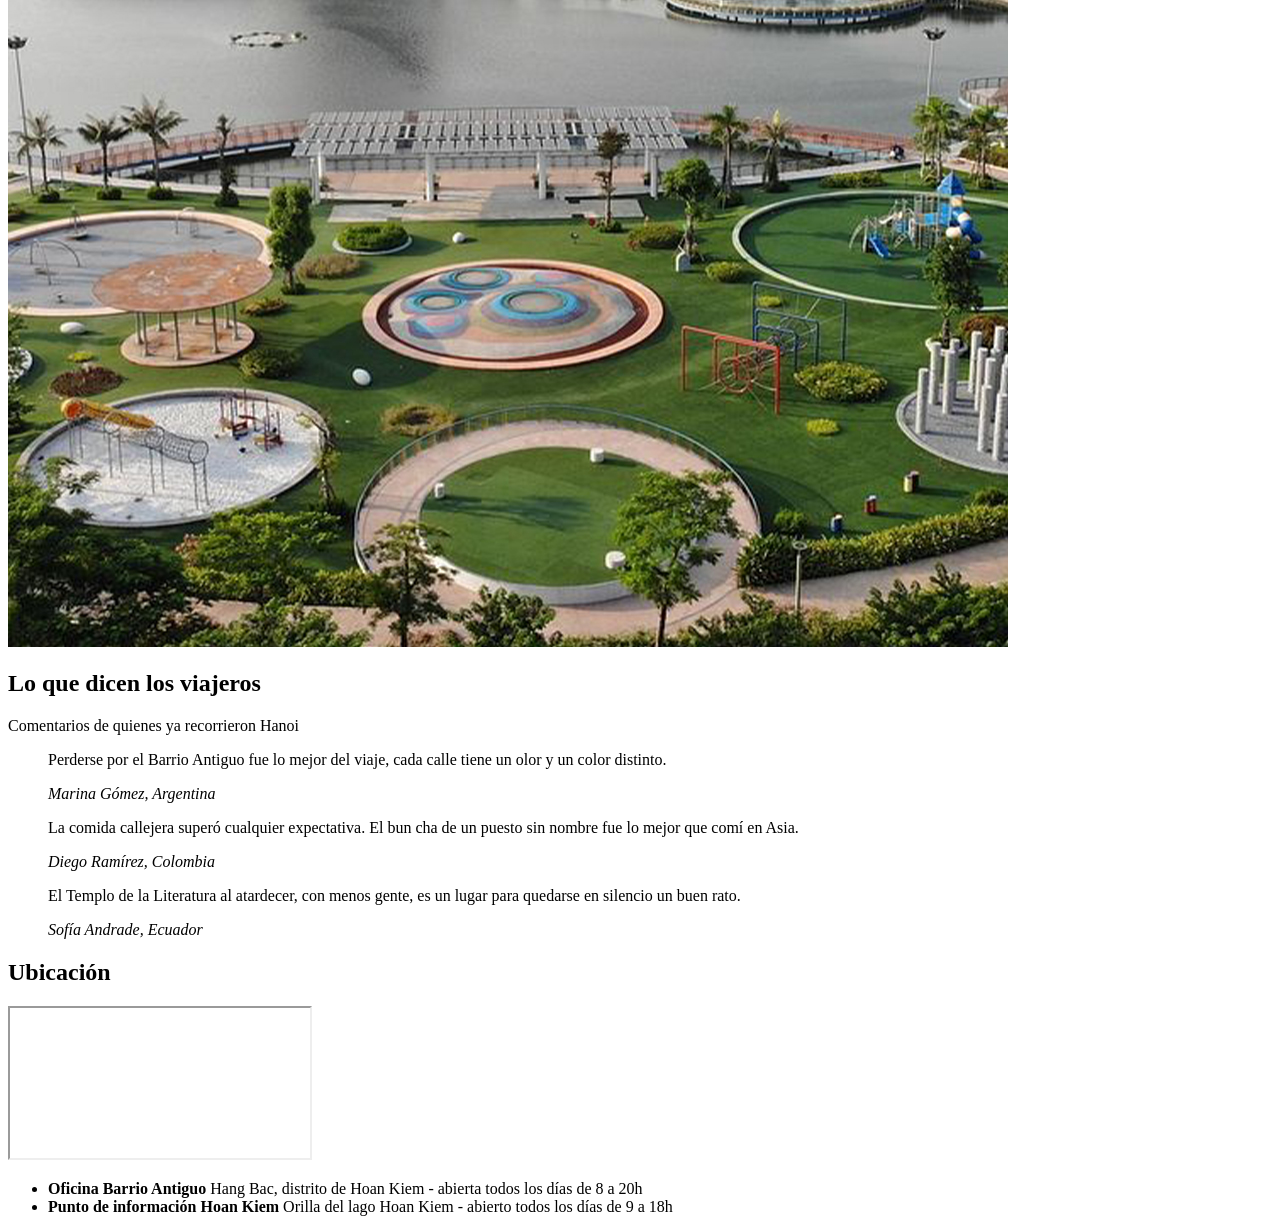
==== commit f6282271: "Add files via upload" ====
--- a/tarea-01/index.html
+++ b/tarea-01/index.html
@@ -200,50 +200,41 @@
             </div>
          </section>
 
-         <h2 class="titulo-mapa">Ubicación</h2>
-
-<div class="map-container">
-    <iframe 
-        src="https://www.google.com/maps/embed?pb=!1m18!1m12!1m3!1d3284.016713276842!2d105.8342!3d21.0278!2m3!1f0!2f0!3f0!3m2!1i1024!2i768!4f13.1!3m3!1m2!1s0x3135ab8e8c9f5b4d%3A0x4e4e4e4e4e4e4e4e!2sHanoi!5e0!3m2!1ses!2sar!4v1700000000000!5m2!1ses!2sar" 
-        width="100%" 
-        height="400" 
-        style="border:0;" 
-        allowfullscreen="" 
-        loading="lazy" 
-        referrerpolicy="no-referrer-when-downgrade"
-        title="Mapa interactivo de la ciudad de Hanoi">
-    </iframe>
-</div>
-        </div>
-         
-         
-         <!-- Centros de atención y contacto -->
-          <section class="seccion-mapa" id="contacto">
-            <div class="contenedor">
-                <h2 id="titulo-mapa">Centros de atención al turista</h2>
-
-                <ul class="centros-atencion">
-                    <li>
-                        <strong>Oficina Barrio Antiguo</strong>
-                        <span>Hang Bac, distrito de Hoan Kiem - abierta todos los dias de 8 a 20h</span>
-                    </li>
-                    <li>
-                        <strong>Punto de informacion Hoan Kiem</strong>
-                        <span>Orilla del lago Hoan Kiem - abierto todos los dias de 9 a 18</span>
-                    </li>
-                </ul>
-            </div>
-          </section>
-
-          <!-- Newsletter correo -->
-          <section class="newsletter">
-            <div class="contenedor bloque-newsletter">
-                <h2>Recibe novedades de Hanoi</h2>
-                <p>Recomendaciones y guias nuevas, una vez por mes</p>
-                <a href="mailto:info@turismohanoi.com" class="hero-cta">Escribenos para suscribirte</a>
-            </div>
-          </section>
-
+        <!-- Centros de atención y ubicación -->
+<section class="seccion-mapa" id="contacto">
+    <div class="contenedor">
+
+        <!-- Encabezado igual al del video -->
+        <div class="encabezado-seccion">
+            <h2>Ubicación</h2>
+        </div>
+
+        <!-- Estructura del mapa calcada de la del video -->
+        <div class="mapa-principal">
+            <div class="mapa-embed">
+                <iframe 
+                    src="https://www.google.com/maps/embed?pb=!1m18!1m12!1m3!1d3284.016713276842!2d105.8342!3d21.0278!2m3!1f0!2f0!3f0!3m2!1i1024!2i768!4f13.1!3m3!1m2!1s0x3135ab8e8c9f5b4d%3A0x4e4e4e4e4e4e4e4e!2sHanoi!5e0!3m2!1ses!2sar!4v1700000000000!5m2!1ses!2sar" 
+                    title="Mapa interactivo de la ciudad de Hanoi"
+                    allowfullscreen="" 
+                    loading="lazy" 
+                    referrerpolicy="no-referrer-when-downgrade">
+                </iframe>
+            </div>
+        </div>
+
+        <ul class="centros-atencion">
+            <li>
+                <strong>Oficina Barrio Antiguo</strong>
+                <span>Hang Bac, distrito de Hoan Kiem - abierta todos los días de 8 a 20h</span>
+            </li>
+            <li>
+                <strong>Punto de información Hoan Kiem</strong>
+                <span>Orilla del lago Hoan Kiem - abierto todos los días de 9 a 18h</span>
+            </li>
+        </ul>
+
+    </div>
+</section>
      </main>
 
      <!-- Pie de página 
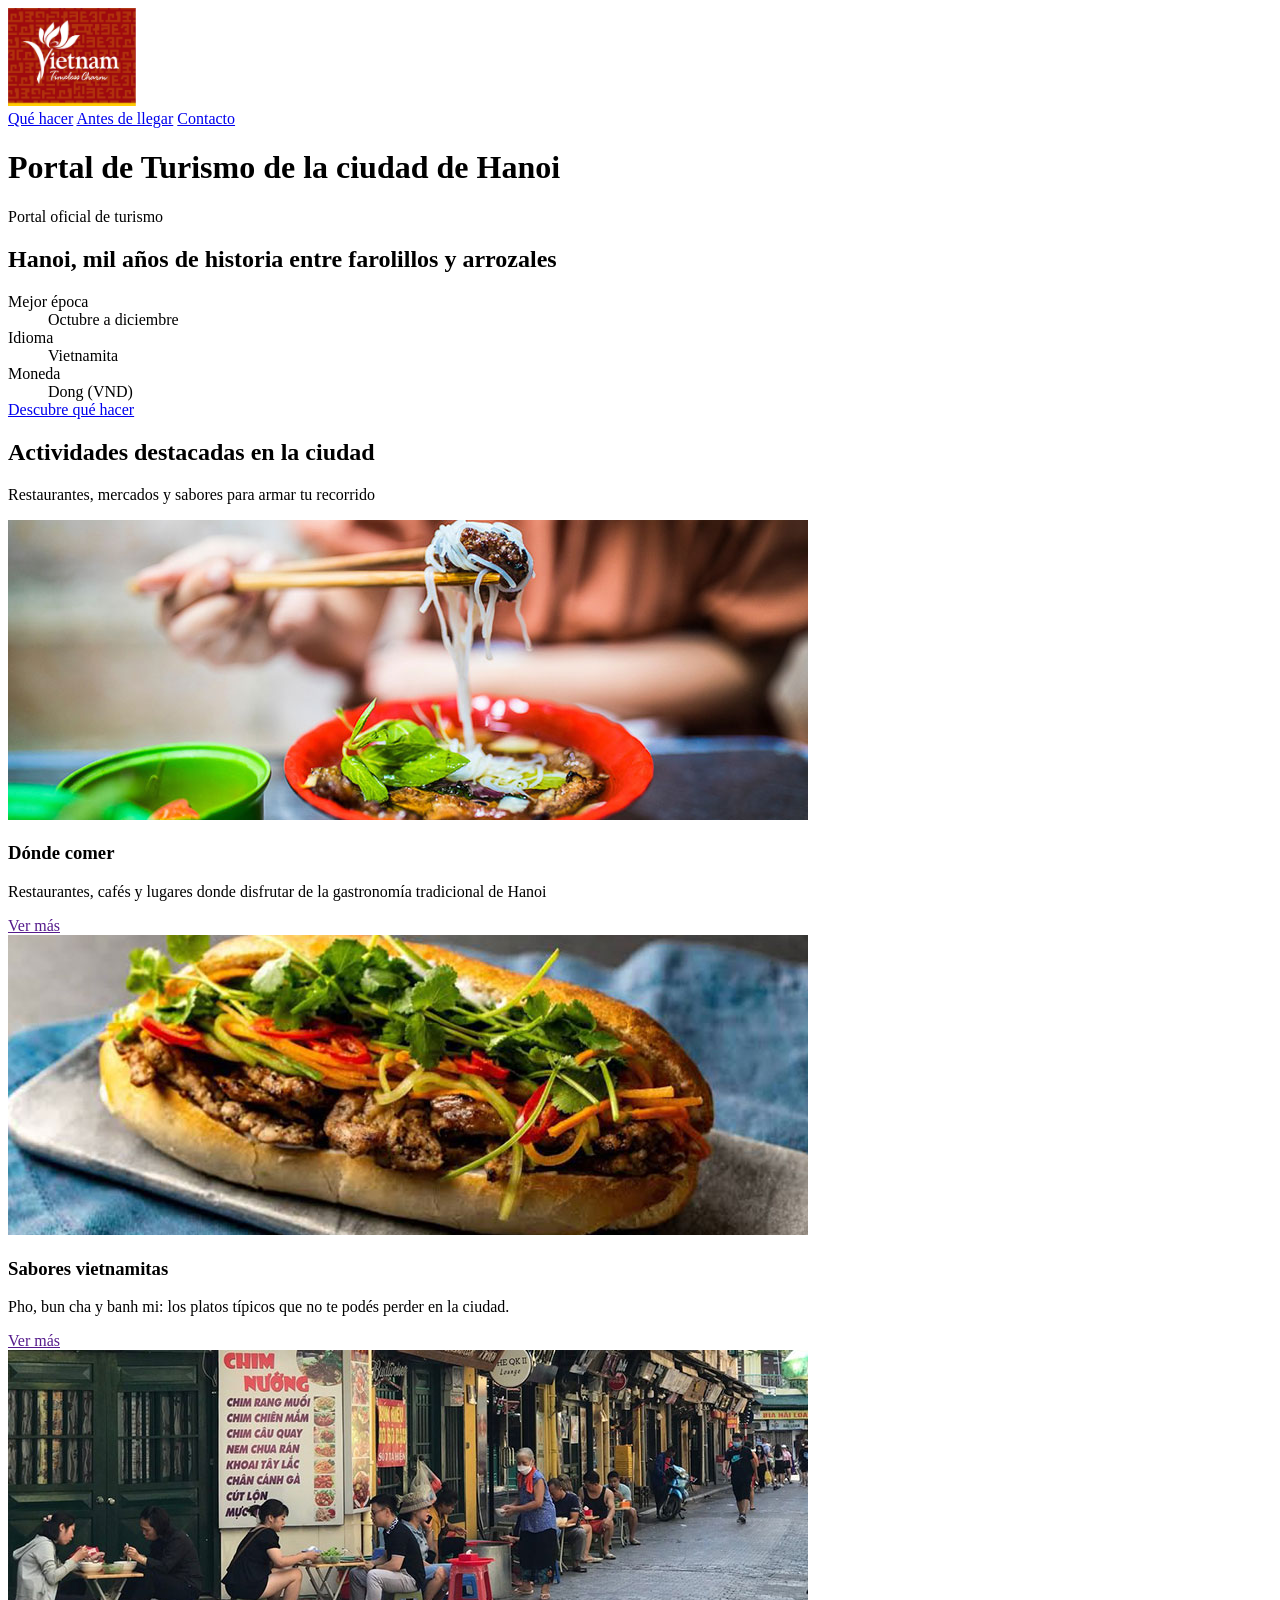
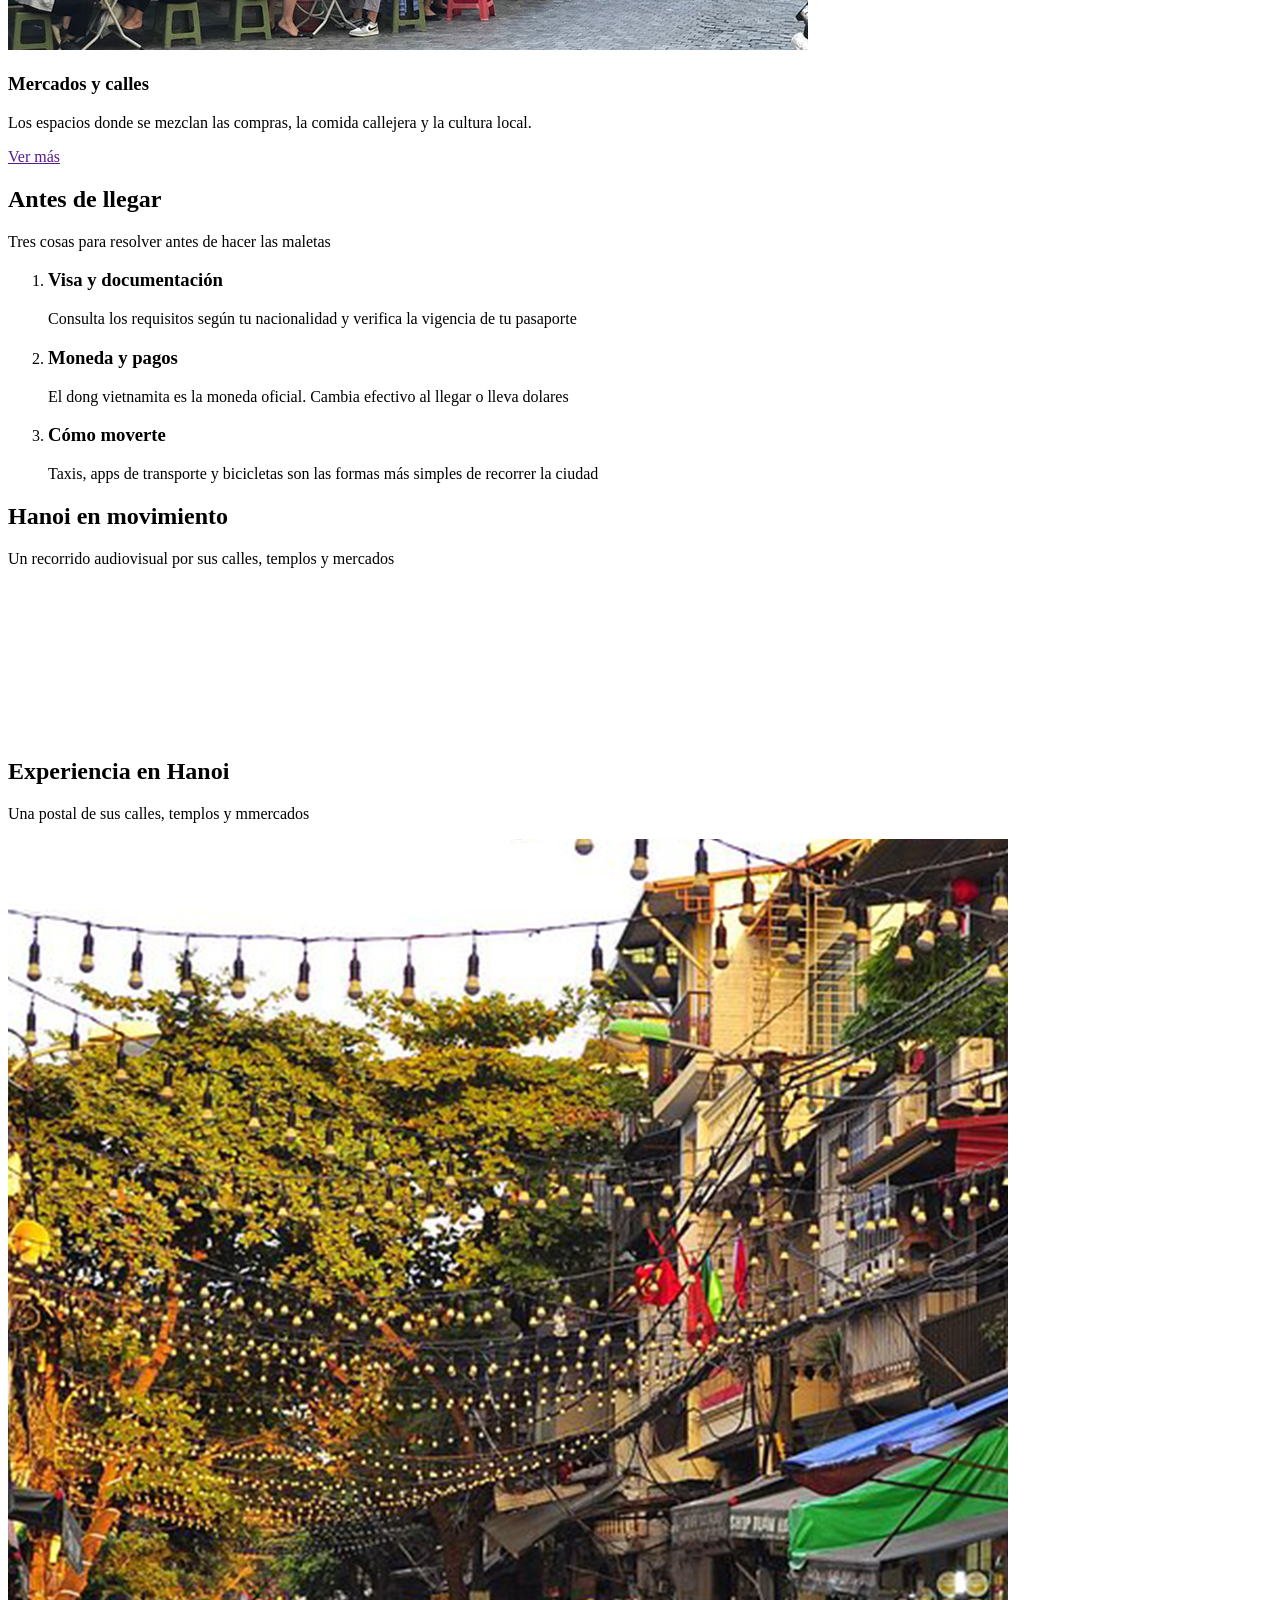
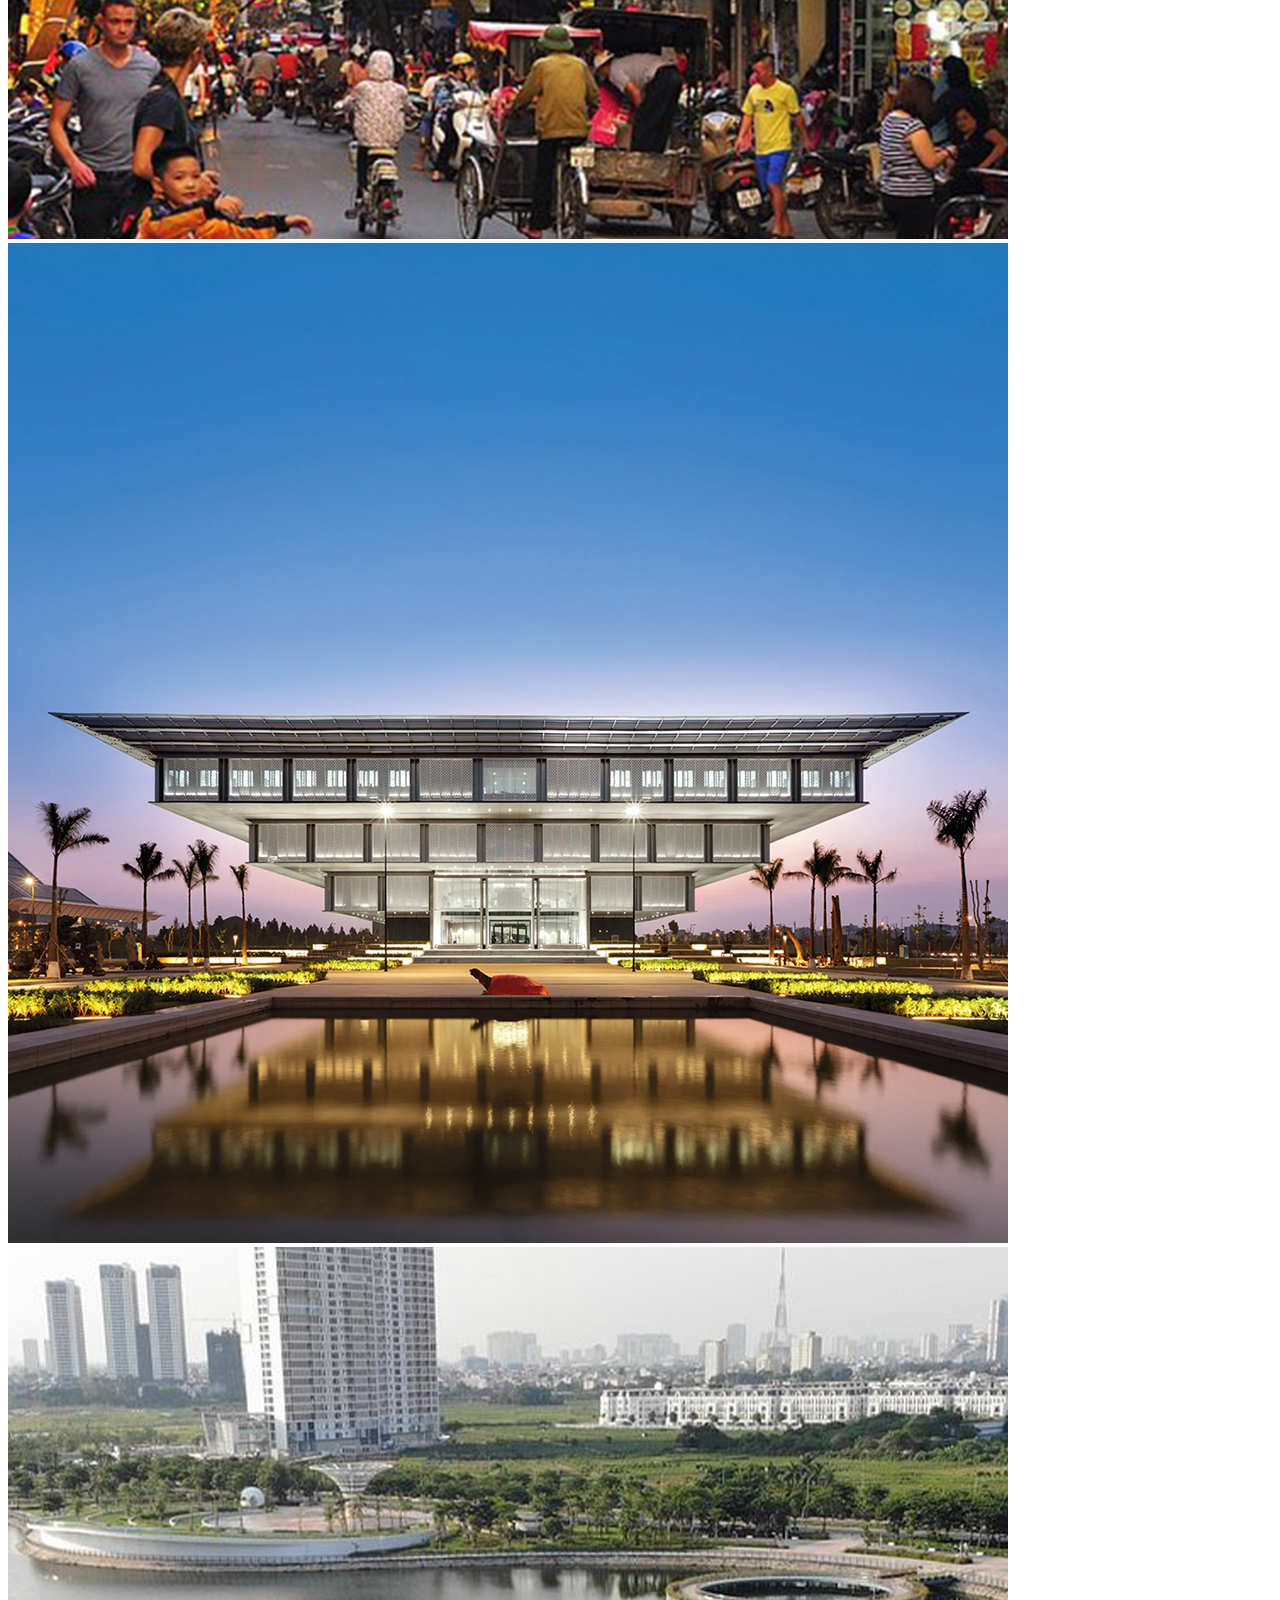
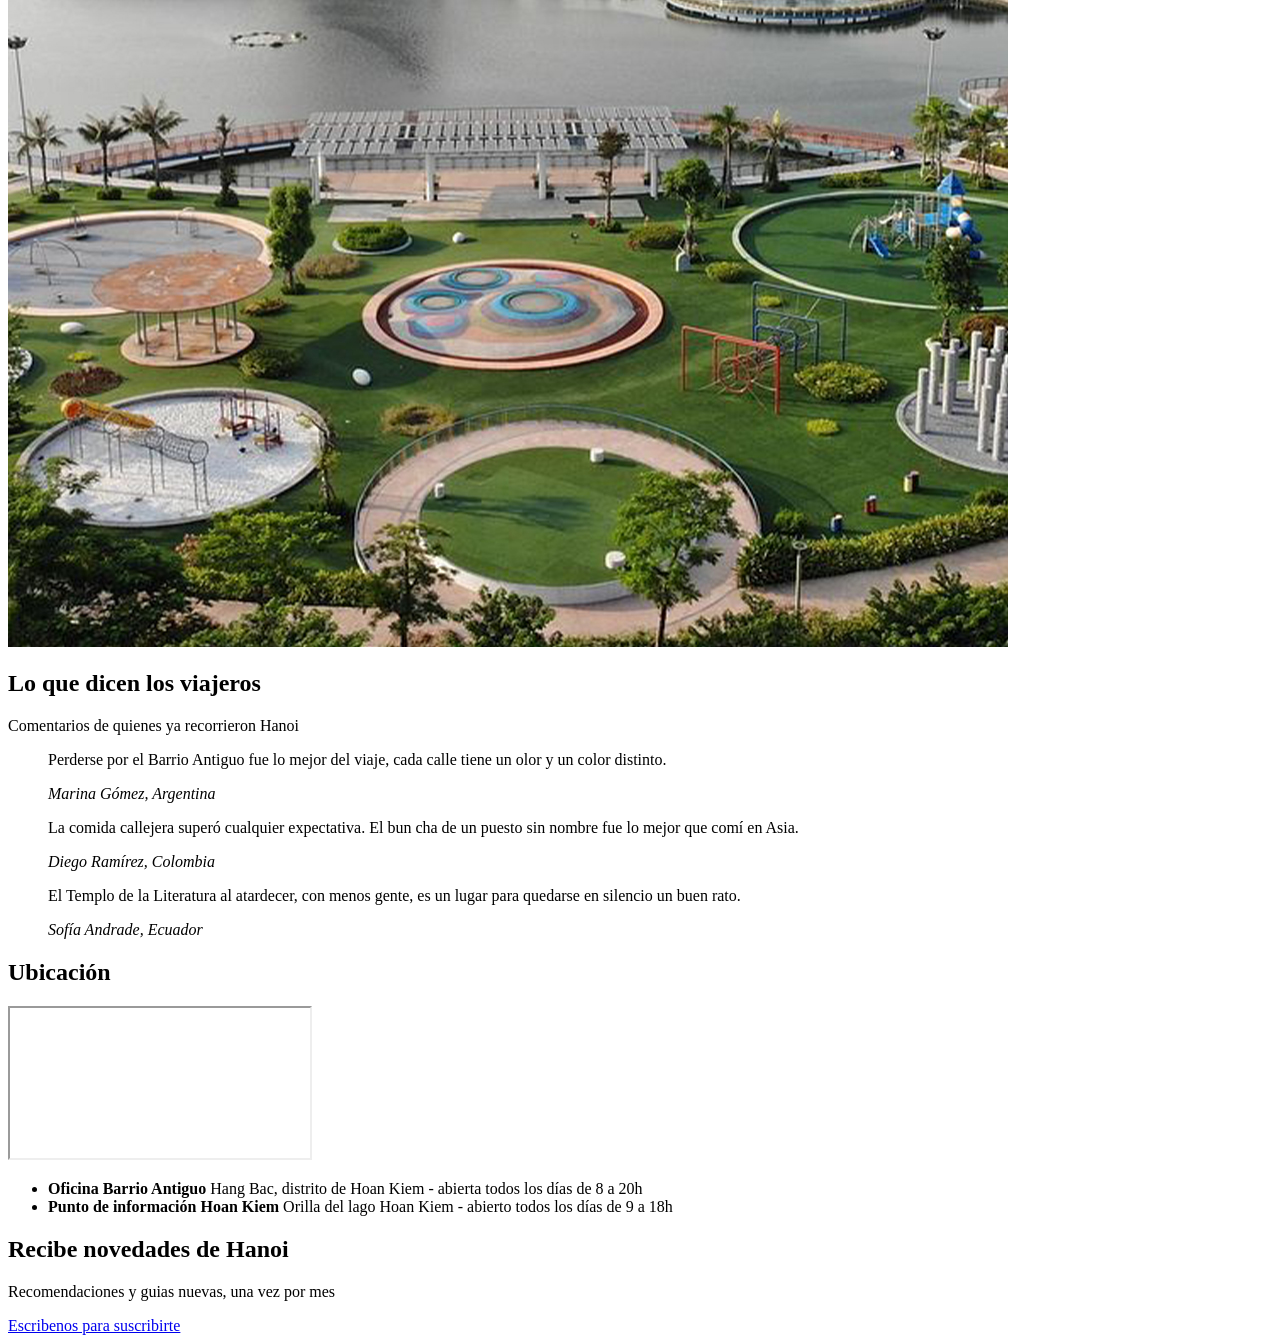
==== commit 6f771164: "Add newsletter section to index.html" ====
--- a/tarea-01/index.html
+++ b/tarea-01/index.html
@@ -235,6 +235,15 @@
 
     </div>
 </section>
+
+<!-- Newsletter correo -->
+          <section class="newsletter">
+            <div class="contenedor bloque-newsletter">
+                <h2>Recibe novedades de Hanoi</h2>
+                <p>Recomendaciones y guias nuevas, una vez por mes</p>
+                <a href="mailto:info@turismohanoi.com" class="hero-cta">Escribenos para suscribirte</a>
+            </div>
+          </section>
      </main>
 
      <!-- Pie de página 
@@ -270,4 +279,4 @@
    
 -->
 </body>
-</html>+</html>
